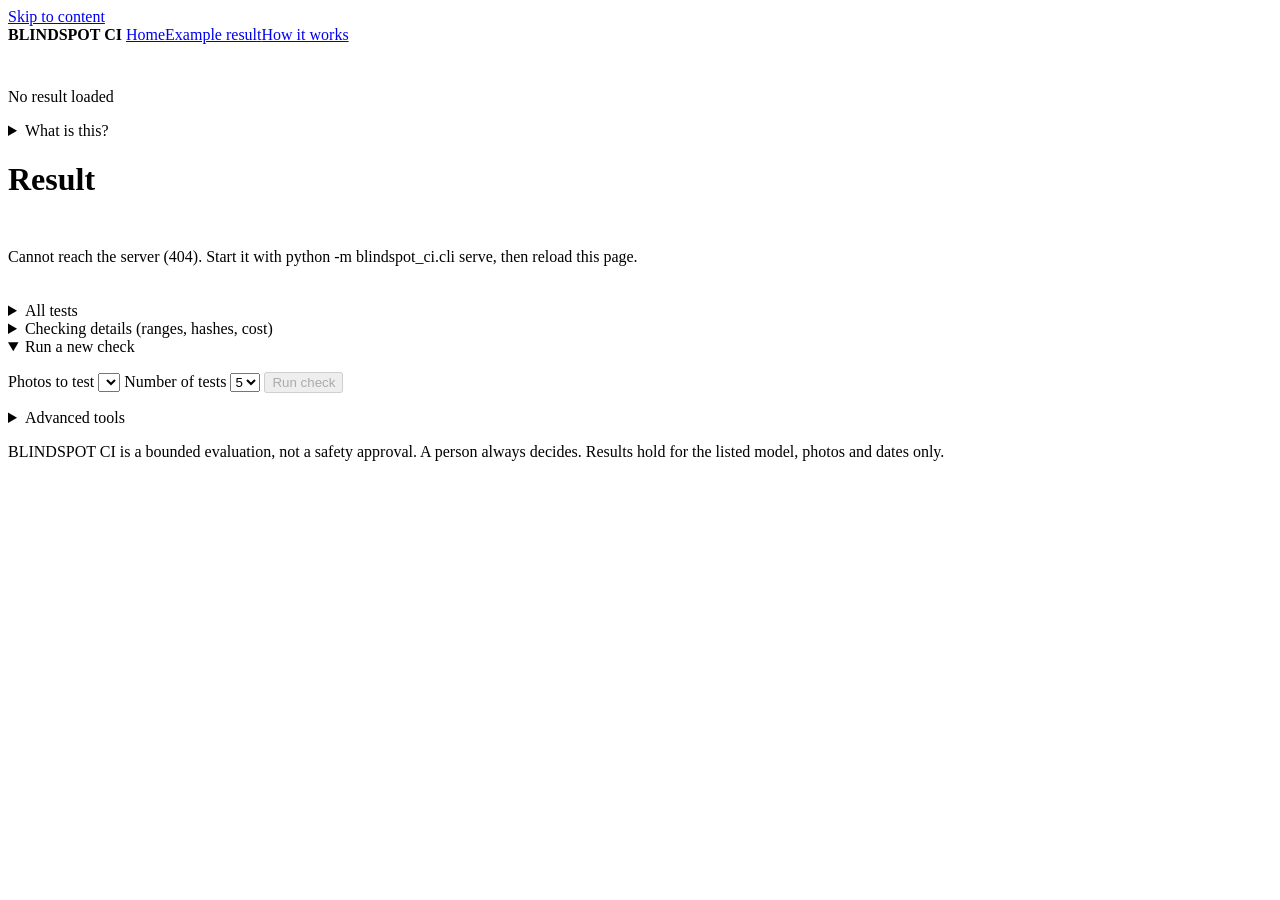
==== blindspot_ci/web/index.html @ 6b18fa69 "fix: make result pages clearer for first-time visitors" ====
<!doctype html>
<html lang="en"><head><meta charset="utf-8"><meta name="viewport" content="width=device-width,initial-scale=1">
<title>Result - BLINDSPOT CI</title>
<meta name="description" content="The saved result of a BLINDSPOT CI check: the release decision, why, and what to fix.">
<link rel="icon" href="data:image/svg+xml,%3Csvg xmlns=%27http://www.w3.org/2000/svg%27 viewBox=%270 0 32 32%27%3E%3Crect x=%278%27 y=%278%27 width=%2716%27 height=%2716%27 fill=%27%23c8281c%27 transform=%27rotate(45 16 16)%27/%3E%3C/svg%3E">
<link rel="stylesheet" href="/site.css">
</head><body class="pending">
<a class="skip" href="#main">Skip to content</a>
<nav class="top" aria-label="Main"><div class="wrap"><b><i></i>BLINDSPOT CI</b>
 <a href="/">Home</a><a href="/app" aria-current="page">Example result</a><a href="/guide">How it works</a></div></nav>

<main class="wrap" id="main">
<header style="padding:28px 0 12px">
 <p class="kicker" id="src">Loading the saved result</p>
 <details class="what" id="srcdef"><summary>What is this?</summary><p>The source label says where the answers came from. LIVE_META means every answer came from a real call to SAM 3.1, a Meta model that outlines objects in photos. MOCK_FIXTURE means a script supplied the answers and no model was called.</p></details>
 <h1 id="title" class="h1s">Result</h1>
 <p class="small" id="meta"></p>
</header>

<div class="vb" id="verdict" role="status" tabindex="-1"><p class="vline">Loading the verdict.</p></div>

<section id="why" aria-labelledby="why-h" hidden>
 <h2 id="why-h">Why</h2>
 <p class="small" id="why-intro"></p>
 <table class="kinds"><caption class="vis">Result for each required kind of photo</caption>
  <thead><tr><th scope="col">Kind of photo</th><th scope="col">Found</th><th scope="col">Against the bar</th><th scope="col">Result</th></tr></thead>
  <tbody id="why-rows"></tbody></table>
</section>

<section id="fix" aria-labelledby="fix-h" hidden>
 <h2 id="fix-h">What to fix</h2>
 <ol class="fix" id="fix-list"></ol>
</section>

<section id="evidence" aria-labelledby="ev-h" hidden>
 <h2 id="ev-h">Evidence</h2>
 <p id="ev-intro" class="small"></p>
 <details class="what"><summary>What is overlap (IoU)?</summary><p>IoU means intersection over union. It is the area two boxes share divided by the area they cover together. 1.00 is a perfect match and 0.00 is no overlap.</p></details>
 <p class="legend"><span style="--c:var(--sam)">Model box</span><span style="--c:var(--human)">Box a person drew (dashed, with a ring when the box is small)</span></p>
 <ul class="evgrid" id="ev-grid"></ul>
 <p><button class="btn alt sm" id="ev-more" hidden></button></p>
</section>

<section aria-label="More detail" style="padding-top:20px">
 <details class="sec" id="all"><summary>All tests</summary><div class="in" id="all-body"></div></details>
 <details class="sec" id="details"><summary>Checking details (ranges, hashes, cost)</summary><div class="in" id="details-body"></div></details>
 <details class="sec tools" id="tools"><summary>Run a new check</summary><div class="in">
  <p class="small" id="run-warn"></p>
  <label for="dataset">Photos to test <select id="dataset"></select></label>
  <label for="steps">Number of tests <select id="steps"><option>3</option><option selected>5</option><option>8</option></select></label>
  <button id="run">Run check</button><p id="note" class="small" role="status"></p>

  <details class="sec" id="advanced"><summary>Advanced tools</summary><div class="in">
  <div class="box"><h3 class="box-t">Muse Image variants</h3>
   <p class="small">Edits your labeled photos into harder kinds of photo with the Muse Image model. Boxes are inherited and the photos are marked GENERATED. About $0.01 per image, live mode only.</p>
   <div class="checks"><label><input type="checkbox" value="low_light" checked> low light</label><label><input type="checkbox" value="glare" checked> glare</label><label><input type="checkbox" value="motion_blur"> motion blur</label></div>
   <button id="stress" class="alt">Generate variants</button><p id="stressnote" class="small" role="status"></p></div>

  <div class="box"><h3 class="box-t">Measured corruptions</h3>
   <p class="small">Low light, noise and blur at two strengths, like the ImageNet-C test set (called corruptions). Free. No pixel moves, so the person's box stays exact.</p>
   <button id="corrupt" class="alt">Add measured corruptions</button><p id="corruptnote" class="small" role="status"></p></div>

  <div class="box"><h3 class="box-t">Models in this app</h3><div class="models" id="models"></div></div>
  <div class="box"><h3 class="box-t">Tests in this set</h3><div id="cases" class="small">Loading</div></div>

  <div class="box"><h3 class="box-t">Reviewer notes</h3>
   <p class="small" id="note-help">Add a note about one photo of the loaded result. Notes save only on a run you make with Run check, not on the built-in examples.</p>
   <label for="note-case">Photo <select id="note-case"></select></label><div id="note-host"></div></div>

  <div class="box"><h3 class="box-t">Audit</h3>
   <p class="small">Muse Wonder reads the saved results and writes a plain-language audit. It cannot change any score. Live mode only.</p><p class="small" id="audit-hint"></p>
   <button id="audit-btn">Write audit with Muse Wonder</button><p class="small" id="audit-msg" role="status"></p><div class="audit" id="audit-out"></div></div>
  </div></details>
 </div></details>
</section>
</main>

<footer><div class="wrap"><p>BLINDSPOT CI is a bounded evaluation, not a safety approval. A person always decides. Results hold for the listed model, photos and dates only.</p>
 <p class="srv" id="servermode"></p></div></footer>

<script>
const $=id=>document.getElementById(id);
const NS='http://www.w3.org/2000/svg';
let info=null,ds='synthetic',cur=null;const used=new Set();
function h(tag,attrs,...kids){const e=document.createElement(tag);for(const[k,v]of Object.entries(attrs||{}))e.setAttribute(k,v);for(const kid of kids)e.append(kid);return e}
function s(tag,attrs,text){const e=document.createElementNS(NS,tag);for(const[k,v]of Object.entries(attrs||{}))e.setAttribute(k,v);if(text)e.textContent=text;return e}
async function api(path,opts){const r=await fetch(path,opts);let d={};try{d=await r.json()}catch(e){}if(!r.ok)throw Error(typeof d.detail==='string'?d.detail:d.detail?JSON.stringify(d.detail):r.status);return d}
const TECH={FAIL_FALSE_NEGATIVE:'false negative',FAIL_FALSE_POSITIVE:'false positive',FAIL_LOCALIZATION:'localization failure'};
const abbr=(t,d)=>h('abbr',{title:d},t);
const IOU_TIP='IoU: the area two boxes share divided by the area they cover together. 1.00 is a perfect match.';
const WILSON_TIP='Wilson interval: a 95% range for the true pass rate, given how few photos were tested.';
const statusText=o=>(STATUS[o]||o)+(TECH[o]?` (${TECH[o]})`:'');
const pct=x=>Math.round(x*100)+'%';

/* plain words */
const LABEL={NO_GO:['Do not ship yet','A required kind of photo is below the bar. Fix it and test again.'],
 NEEDS_REVIEW:['Not enough evidence yet','Nothing is clearly failing, but there are too few photos, no second labeler, or the run was not live.'],
 GO_CANDIDATE:['Passed every check','A person still decides. This is not a safety approval.'],
 DEMO_ONLY:['Practice data only','Mock or generated data. It shows the software works, not how good the model is.']};
const KINDS={normal:'normal photos',low_light:'low light photos',small_object:'small objects',truncated:'cut off objects',absent:'photos without the object',lookalike_scene:'look-alike scenes',other_object:'photos of other objects'};
const NOUN={normal:'normal photos',low_light:'low light photos',small_object:'photos with a small object',truncated:'photos where the object is cut off',absent:'photos without the object'};
const kind=k=>KINDS[k]||k.replaceAll('_',' ');
const noun=k=>NOUN[k]||kind(k);
const TITLES={'coco-val2017':'Everyday photos (COCO)','davis-2017-frames':'Video frames (DAVIS)'};
const PHOTO_SET={'coco-val2017':'coco','davis-2017-frames':'video'};
const DATASET_NAMES={synthetic:'Practice photos (synthetic)',real:'Your labeled photos (real)',open:'Open labeled photos (open)',hard:'Hard labeled photos (hard)',video:'Video frames (video)',coco:'Everyday photos, COCO (coco)','coco-val2017':'Everyday photos (COCO)',generated:'Made variants (generated)',corrupted:'Corrupted copies (corrupted)'};
const datasetName=n=>DATASET_NAMES[n]||n;
const datasetTitle=id=>TITLES[id]||(String(id).includes('synthetic')?'Practice photos (synthetic)':datasetName(id));
const exampleIds=new Set();
function plainReason(r){const t=String(r||'');if(t.includes('mock or fixture'))return 'these answers came from a script, not from the model.';if(t.includes('synthetic, generated or corrupted'))return 'these photos were made or changed by a computer, not labeled real photos.';if(t.includes('not human-labeled'))return 'these photos were not labeled by a person.';return t}
function plainErr(e){const t=String((e&&e.message)||e||'');if(t==='run not found')return 'this result is a built-in example. Run a new check first, then try again on your own run.';if(t.includes('Live Meta calls are off'))return 'this needs live mode. This server is in mock mode, so it is off. The scores above still stand.';return t}
function datasetOptions(sel){$('dataset').replaceChildren(...info.datasets.map(n=>h('option',n===sel?{value:n,selected:''}:{value:n},datasetName(n))))}
const STATUS={PASS:'Passed',FAIL_FALSE_NEGATIVE:'Missed',FAIL_FALSE_POSITIVE:'False alarm',FAIL_LOCALIZATION:'Box too far off',UNKNOWN:'Not scored',ERROR:'Error'};
const barText=r=>{const t=r*10;return Math.abs(t-Math.round(t))<1e-9?`${Math.round(t)} out of 10`:`${Math.round(r*100)} out of 100`};
const times=(c,k)=>k==='absent'?`correctly found nothing ${c.passed} times out of ${c.scored}`:`found the object ${c.passed} times out of ${c.scored}`;
function sourceLine(mode){
  return {LIVE_META:'Live run, real answers from the model',CACHE_LIVE_META:'Live run, replayed from saved real answers',MIXED_CACHED_AND_LIVE_META:'Live run, part of it replayed from saved answers',
   MOCK_FIXTURE:'Practice run, scripted answers',CACHE_MOCK_FIXTURE:'Practice run, scripted answers'}[mode]||'Source label: '+mode}
function orderLine(p){
  return p==='MOCK_POLICY'?'Tests ran in a set order.':p==='MUSE_SPARK_AGENT'?'An AI agent (Muse Spark) chose the order of the tests.':'Test order: '+p+'.'}
const byCond=(run,gate)=>(run.summary&&run.summary.by_condition)||gate.conditions;

function sentence(run,gate){
  const p=gate.policy,bc=byCond(run,gate),fails=gate.failing.map(f=>f.split(':')[0]);
  if(gate.decision==='NO_GO'&&fails.length){
    const parts=fails.map((k,i)=>i===0?`On ${kind(k)} the model ${times(bc[k],k)}`:`on ${kind(k)} ${times(bc[k],k)}`);
    return parts.join(', and ')+`. Our bar is ${barText(p.min_pass_rate)}.`}
  if(gate.decision==='DEMO_ONLY')return 'These answers came from a script or generated images, so the numbers say nothing about the model.';
  const thin=p.required_conditions.filter(k=>(gate.conditions[k]||{scored:0}).scored<p.min_cases_per_condition);
  if(gate.decision==='GO_CANDIDATE')return `Every required kind of photo met our bar of ${barText(p.min_pass_rate)} on at least ${p.min_cases_per_condition} photos.`;
  return thin.length?`No required kind of photo is clearly below the bar, but ${thin.length} of ${p.required_conditions.length} have fewer than ${p.min_cases_per_condition} photos: ${thin.map(kind).join(', ')}.`:'No required kind of photo is clearly below the bar.'}

function renderHeader(run,gate){
  const title=datasetTitle(run.dataset.id);
  $('src').textContent=sourceLine(run.mode);
  $('title').textContent='Result: '+title;document.title='Result: '+title+' - BLINDSPOT CI';
  $('meta').textContent=`${run.steps.length} tests on ${title}. ${orderLine(run.planner)}`}

function renderVerdict(run,gate){
  const L=LABEL[gate.decision]||[gate.decision,''],v=$('verdict');v.className='vb '+gate.decision;
  const kids=[h('p',{class:'vlabel'},L[0],h('span',{class:'vcode'},`(${gate.decision})`)),h('p',{class:'vline'},L[1]),h('p',{class:'vsent'},sentence(run,gate))];
  if(gate.decision==='DEMO_ONLY'&&gate.reason)kids.push(h('p',{class:'vmeta'},'Why: '+plainReason(gate.reason)));
  const first=fixSteps(gate)[0];
  if(first)kids.push(h('p',{class:'vnext'},'What to fix first: '+first[1]+' ',h('a',{href:'#fix'},'See all fixes')));
  kids.push(h('p',{class:'vhuman'},'A person must still review this. This is not a safety approval.'),
   h('a',{class:'btn sm',href:`/api/runs/${run.id}/card`,download:`report-${run.id}.md`},'Download report'));
  v.replaceChildren(...kids)}

function classify(k,c,p){
  const n=c.scored,bar=p.min_pass_rate,need=p.min_cases_per_condition;
  if(!n)return{cls:'warn',word:'Not tested',note:`No photos of this kind were tested. We want ${need}.`};
  const rate=c.passed/n;
  if(rate<bar){
    if(n>=p.min_judged_cases)return{cls:'bad',word:'Missed the bar',note:n<need?`And only ${n} photos, we want ${need}.`:''};
    return{cls:'warn',word:'Too few photos',note:`${c.passed} of ${n} is under the bar, but with only ${n} photos we cannot call it a miss yet. We want ${need}.`}}
  if(n<need)return{cls:'ok',word:'OK',note:`But only ${n} photos, we want ${need}.`};
  const lo=c.pass_ci95&&c.pass_ci95[0];
  if(lo!==undefined&&lo<bar)return{cls:'ok',word:'OK',note:`But the true rate could be as low as ${pct(lo)}.`};
  return{cls:'ok',word:'OK',note:''}}

function renderWhy(run,gate){
  const p=gate.policy,bc=byCond(run,gate),rows=[];
  $('why-intro').textContent=`Each row is one kind of photo. The line on each bar is our bar: ${barText(p.min_pass_rate)}. We want at least ${p.min_cases_per_condition} photos of each kind. Other kinds in this run are under All tests.`;
  for(const k of p.required_conditions){
    const c=Object.assign({},gate.conditions[k]||{},bc[k]||{}),n=c.scored||0,r=n?c.passed/n:0,cl=classify(k,c,p);
    const found=h('td',{'data-l':'Found'},n?`${c.passed} of ${n}`:'0 of 0');
    const bar=h('div',{class:'bar'+(cl.cls==='bad'?' miss':''),'aria-hidden':'true'},h('span',{style:`width:${Math.round(r*100)}%`}),h('i',{style:`left:${Math.round(p.min_pass_rate*100)}%`}));
    const tx=h('span',{class:'barnum'},n?`${pct(r)} found, bar ${pct(p.min_pass_rate)}`:`bar ${pct(p.min_pass_rate)}`);
    const tds=[h('th',{scope:'row'},kind(k).replace(/^./,m=>m.toUpperCase())),found,h('td',{},bar,tx),
      h('td',{},h('span',{class:'word '+cl.cls},cl.word),...(cl.note?[h('span',{class:'knote'},cl.note)]:[]),...(k==='absent'?[h('span',{class:'knote'},'Here the right answer is to find nothing.')]:[]))];
    rows.push(h('tr',{},...tds))}
  $('why-rows').replaceChildren(...rows);$('why').hidden=false}

function plainFix(t){
  let m;
  if(m=t.match(/^add a second annotator on at least (\d+) percent of cases/))return[3,`Have a second person label at least ${m[1]}% of the photos, then compare their labels with the first person's.`];
  if(m=t.match(/^collect (\d+) more (\w+) photos/))return[2,m[2]==='absent'?`Add ${m[1]} more ${noun(m[2])}. The model must correctly find nothing in all of them to reach the bar.`:`Add ${m[1]} more ${noun(m[2])}. All of them must be found to reach the bar.`];
  if(m=t.match(/^fix the (\d+) failing (\w+) cases/))return[1,`Fix the ${m[1]} wrong answers on ${noun(m[2])}, then test again on new photos.`];
  if(t.startsWith('run a live experiment')||t.startsWith('re-run against the live model'))return[0,'Run a live check on real photos that a person labeled, then check the result again.'];
  if(t.startsWith('resolve UNKNOWN and ERROR'))return[1,'Work out the tests that could not be scored, then test again.'];
  if(t.startsWith('discuss the disagreements'))return[3,'Talk through the photos where the two people who labeled disagreed, then compare their labels again.'];
  return[4,t.charAt(0).toUpperCase()+t.slice(1)+'.']}
function fixSteps(gate){return (gate.next_experiments||[]).map(plainFix).sort((a,b)=>a[0]-b[0])}
function renderFix(gate){
  const steps=fixSteps(gate);
  $('fix-list').replaceChildren(...(steps.length?steps.map(x=>h('li',{},x[1])):[h('li',{},'Nothing to fix. A person still reviews the result.')]));$('fix').hidden=false}

/* evidence */
function boxSvg(st,w,ht,alt){
  const svg=s('svg',{viewBox:`0 0 ${w} ${ht}`,role:'img','aria-label':alt+'. The photo is not in this download; the boxes are drawn on a blank panel.'});
  svg.append(s('rect',{class:'evph',width:w,height:ht}),s('text',{class:'evphtxt',x:w/2,y:ht/2,'text-anchor':'middle','font-size':w/30},'Photo not in this download'));
  const sw=Math.max(3,w/150),gt=st.ground_truth&&st.ground_truth.bbox;
  if(gt&&gt[2]-gt[0]<w/12)svg.append(s('circle',{cx:(gt[0]+gt[2])/2,cy:(gt[1]+gt[3])/2,r:Math.max(gt[2]-gt[0],gt[3]-gt[1])/2+w/30,fill:'none',stroke:'#8a5a00','stroke-width':sw,'stroke-dasharray':`${sw*3} ${sw*2}`}));
  if(gt)svg.append(s('rect',{x:gt[0],y:gt[1],width:gt[2]-gt[0],height:gt[3]-gt[1],fill:'none',stroke:'#8a5a00','stroke-width':sw,'stroke-dasharray':`${sw*3} ${sw*2}`}));
  for(const d of(st.prediction?st.prediction.detections:[]))if(d.bbox)svg.append(s('rect',{x:d.bbox[0],y:d.bbox[1],width:d.bbox[2]-d.bbox[0],height:d.bbox[3]-d.bbox[1],fill:'none',stroke:'#0b7c86','stroke-width':sw}));
  return svg}
function photoSet(run){const id=run.dataset&&run.dataset.id;return PHOTO_SET[id]||(info.datasets.includes(id)?id:ds)}
function evidenceCard(st,run){
  const c=st.case,o=st.outcome,fn=o.status==='FAIL_FALSE_NEGATIVE',fp=o.status==='FAIL_FALSE_POSITIVE';
  const alt=`${c.title}, ${fn?'model missed it':fp?'model found something that is not there':'model box in the wrong place'}`;
  const box=h('div',{class:'evbox'}),svg=boxSvg(st,c.width,c.height,alt);box.append(svg);
  const im=new Image();im.alt=alt;im.loading='lazy';
  im.onload=()=>{box.insertBefore(im,svg);svg.querySelectorAll('.evph,.evphtxt').forEach(e=>e.remove());svg.removeAttribute('role');svg.setAttribute('aria-hidden','true');svg.removeAttribute('aria-label')};
  im.src=`${c.image_url}?dataset=${encodeURIComponent(photoSet(run))}`;
  const hasGt=st.ground_truth&&st.ground_truth.bbox,hasPred=st.prediction&&st.prediction.detections.some(d=>d.bbox);
  const what=fn?'The model drew no box.':fp?'A person marked no object here, but the model drew a box.':`The boxes overlap by ${o.iou===null?'n/a':Number(o.iou).toFixed(2)}. We need at least ${Number(run.summary.min_iou).toFixed(2)}.`;
  return h('li',{},h('figure',{class:'ev'},box,h('figcaption',{},h('h3',{class:'ev-t'},c.title),`${STATUS[o.status]}. ${what}`,h('br'),`Person box: ${hasGt?'dashed amber':'none, the object is absent'}. Model box: ${hasPred?'solid teal':'none'}.`)))}
function renderEvidence(run){
  const miss=run.steps.filter(x=>x.outcome.status.startsWith('FAIL')),grid=$('ev-grid'),LIM=6;
  $('evidence').hidden=false;
  if(!miss.length){$('ev-intro').textContent='No test failed in this run.';grid.replaceChildren();$('ev-more').hidden=true;return}
  $('ev-intro').textContent=`${miss.length} of ${run.steps.length} tests failed. Each photo below is one failure. If a photo is not in this download, the boxes are drawn on a blank panel.`;
  const draw=n=>grid.replaceChildren(...miss.slice(0,n).map(x=>evidenceCard(x,run)));
  draw(LIM);const b=$('ev-more');
  if(miss.length>LIM){b.hidden=false;b.textContent=`Show all ${miss.length} failed photos`;b.onclick=()=>{draw(miss.length);b.hidden=true}}else b.hidden=true}

/* collapsed sections */
function table(head,rows,cap){return h('table',{},h('caption',{class:'vis'},cap),h('thead',{},h('tr',{},...head.map(x=>h('th',{scope:'col'},x)))),h('tbody',{},...rows))}
function renderAll(run){
  const rows=run.steps.map((st,i)=>{const c=st.case,o=st.outcome;return h('tr',{},h('td',{},String(i+1)),h('th',{scope:'row'},c.title),h('td',{},kind(c.condition)),h('td',{},statusText(o.status)),h('td',{},o.iou===null||o.iou===undefined?'n/a':Number(o.iou).toFixed(2)))});
  $('all-body').replaceChildren(h('p',{class:'small'},'Every test in this run, in the order it ran. Overlap is the ',abbr('IoU',IOU_TIP),' score.'),h('div',{class:'tablewrap',tabindex:'0',role:'region','aria-label':'All tests'},table(['#','Photo','Kind of photo','Result','Overlap'],rows,'Every test in the run')))}
function renderDetails(run,gate){
  const t=gate.traceability||{},sm=run.summary,p=gate.policy;
  const kv=[['Run id',run.id],['Source label',`${sourceLine(run.mode)} (${run.mode})`],['Test order',`${orderLine(run.planner)} (${run.planner})`],['Model',run.model],['Photos',`${datasetTitle(run.dataset.id)} (${run.dataset.id}, ${run.dataset.type})`],['How the labels were made',run.dataset.annotation_status],
   ['Overlap needed to pass',String(sm.min_iou)],['Calls and cost',`${run.calls} calls, about $${run.estimated_cost_usd}`],['Started',run.started_at],['Run file sha256',t.run_sha256||'n/a'],['Distinct photo hashes',String(t.distinct_image_hashes)],
   ['Release gate rules',`version ${p.policy_version}, bar ${barText(p.min_pass_rate)} (${p.min_pass_rate}), ${p.min_cases_per_condition} photos per kind, ${p.min_judged_cases} photos before a miss counts`]];
  const rng=Object.entries(sm.by_condition).map(([k,c])=>h('tr',{},h('th',{scope:'row'},kind(k)),h('td',{},c.scored?`${c.passed} of ${c.scored}`:'0 of 0'),h('td',{},c.scored?`${pct(c.pass_ci95[0])} to ${pct(c.pass_ci95[1])}`:'n/a'),h('td',{},c.scored<p.min_cases_per_condition?`Fewer than ${p.min_cases_per_condition} photos`:'Enough photos')));
  const chk=gate.checks.map(c=>h('tr',{},h('td',{},{PASS:'Passed',FAIL:'Failed',NA:'Not applicable'}[c.status]||c.status),h('th',{scope:'row'},c.name),h('td',{},c.detail)));
  $('details-body').replaceChildren(
   h('dl',{class:'kv'},...kv.flatMap(([a,b])=>[h('dt',{},a),h('dd',{},String(b))])),
   h('h3',{class:'box-t'},'Ranges'),h('details',{class:'what'},h('summary',{},'What is a Wilson interval?'),h('p',{},'It is a 95% range for the true pass rate, given how few photos were tested. A small group of photos gives a wide range on purpose.')),
   h('div',{class:'tablewrap',tabindex:'0',role:'region','aria-label':'Ranges by kind of photo'},table(['Kind of photo','Found',h('span',{},'95% range ',h('small',{},'(',abbr('Wilson interval',WILSON_TIP),')')),'Photos'],rng,'Ranges by kind of photo')),
   h('h3',{class:'box-t'},'Every release gate check'),h('div',{class:'tablewrap',tabindex:'0',role:'region','aria-label':'Gate checks'},table(['Status','Check','Detail'],chk,'Release gate checks')))}

/* advanced tools */
function drawModels(){$('models').replaceChildren(...info.models.map(m=>h('div',{},h('b',{},m.model),h('span',{},m.role+(used.has(m.id)?' (used this session)':'')))))}
async function toWav(blob){
  const ctx=new AudioContext(),buf=await ctx.decodeAudioData(await blob.arrayBuffer());ctx.close();
  const off=new OfflineAudioContext(1,Math.max(1,Math.ceil(buf.duration*16000)),16000),src=off.createBufferSource();
  src.buffer=buf;src.connect(off.destination);src.start();const pcm=(await off.startRendering()).getChannelData(0);
  const out=new DataView(new ArrayBuffer(44+pcm.length*2)),w=(o,t)=>[...t].forEach((c,i)=>out.setUint8(o+i,c.charCodeAt(0)));
  w(0,'RIFF');out.setUint32(4,36+pcm.length*2,true);w(8,'WAVEfmt ');out.setUint32(16,16,true);out.setUint16(20,1,true);out.setUint16(22,1,true);
  out.setUint32(24,16000,true);out.setUint32(28,32000,true);out.setUint16(32,2,true);out.setUint16(34,16,true);w(36,'data');out.setUint32(40,pcm.length*2,true);
  pcm.forEach((v,i)=>out.setInt16(44+i*2,Math.max(-1,Math.min(1,v))*0x7fff,true));return new Blob([out],{type:'audio/wav'})}
function noteBox(run,caseId){
  const msg=h('p',{class:'small',role:'status'}),list=h('div',{});
  const draw=()=>list.replaceChildren(...run.reviewer_notes.filter(n=>n.case_id===caseId).map(n=>h('p',{class:'small'},n.text+(n.source==='typed'?' (typed)':' (spoken, Muse Voice Transcribe)'))));draw();
  const ta=h('textarea',{'aria-label':'Reviewer note',placeholder:'Is the dashed box on the object? Does the teal box match?',maxlength:'1000'});
  const save=h('button',{class:'alt'},'Save note'),rec=h('button',{class:'alt'},'Record voice note');
  const add=n=>{run.reviewer_notes.push(n);draw()};
  save.onclick=async()=>{if(!ta.value.trim())return;try{add(await api(`/api/runs/${run.id}/notes`,{method:'POST',headers:{'content-type':'application/json'},body:JSON.stringify({case_id:caseId,text:ta.value})}));ta.value='';msg.textContent=''}catch(e){msg.textContent='Note failed: '+plainErr(e)}};
  let mr=null,chunks=[];
  rec.onclick=async()=>{
    if(mr){mr.stop();return}
    try{const stream=await navigator.mediaDevices.getUserMedia({audio:true});mr=new MediaRecorder(stream);chunks=[];
      mr.ondataavailable=e=>chunks.push(e.data);
      mr.onstop=async()=>{stream.getTracks().forEach(t=>t.stop());mr=null;rec.textContent='Record voice note';msg.textContent='Transcribing with Muse Voice Transcribe';
        try{const wav=await toWav(new Blob(chunks));add(await api(`/api/runs/${run.id}/voice?case_id=${encodeURIComponent(caseId)}`,{method:'POST',headers:{'content-type':'audio/wav'},body:wav}));used.add('muse-voice-transcribe-1.0');drawModels();msg.textContent=''}catch(e){msg.textContent='Voice note failed: '+plainErr(e)}};
      mr.start();rec.textContent='Stop recording';msg.textContent='Recording. Speak, then press Stop.';
      setTimeout(()=>{if(mr&&mr.state==='recording')mr.stop()},60000)}
    catch(e){msg.textContent='Microphone unavailable: '+e.message}};
  return h('div',{},list,ta,h('div',{},save,rec),msg)}
function renderTools(run){
  const sel=$('note-case');sel.replaceChildren(...run.steps.map(st=>h('option',{value:st.case.id},st.case.title+' ('+(STATUS[st.outcome.status]||st.outcome.status)+')')));
  const draw=()=>$('note-host').replaceChildren(sel.value?noteBox(run,sel.value):h('p',{class:'small'},'No photos in this result.'));
  sel.onchange=draw;draw();
  $('audit-out').textContent=run.audit?run.audit.text:'';
  const isExample=exampleIds.has(run.id);
  $('note-help').textContent=isExample?'This result is a built-in example. Notes save only on a run you make with Run check, so this box is just for trying. Run a check first, then add your note.':'Add a note about one photo of the loaded result. Notes save with this run on this server.';
  $('audit-hint').textContent=isExample?'This result is a built-in example. Audits save only on a run you make with Run check. Run a check first, then write the audit.':(info&&info.mode==='MOCK_FIXTURE'?'This server is in mock mode. Audits need live mode, so this button will explain instead of writing. The scores above still stand.':'')}

async function render(run){
  run.reviewer_notes=run.reviewer_notes||[];cur=run;
  $('verdict').className='vb';$('verdict').replaceChildren(h('p',{class:'vline'},'Loading the verdict.'));
  const gate=await api(`/api/runs/${run.id}/release-gate`);
  renderHeader(run,gate);renderVerdict(run,gate);renderWhy(run,gate);renderFix(gate);renderEvidence(run);renderAll(run);renderDetails(run,gate);renderTools(run)}
async function loadRun(id){
  try{await render(await api('/api/runs/'+encodeURIComponent(id)))}
  catch(e){fail('Could not open run '+id+' ('+e.message+'). Try the example result, or run a new check below.')}}
function fail(msg){
  $('src').textContent='No result loaded';$('verdict').className='vb';$('verdict').replaceChildren(h('p',{class:'vline',role:'alert'},msg));$('tools').open=true}

async function loadCases(){
  const data=await api('/api/cases?dataset='+encodeURIComponent(ds));
  $('cases').replaceChildren(...(data.cases.length?[h('p',{},`${data.cases.length} tests in this set.`),h('ul',{},...data.cases.map(c=>h('li',{},`${c.title} (${kind(c.condition)})`)))]:[document.createTextNode('No tests in this set. Pick another, or label your own photos (see the guide).')]))}
function runWarn(){
  $('run-warn').textContent=info.mode==='MOCK_FIXTURE'?'This server is in mock mode, so a new check only makes practice data: scripted answers that show the software works. It says nothing about any model.'
   :'This server is in live mode. A new check calls the Meta API and spends money, within the server budget.'}
async function setDataset(name){ds=name;info=await api('/api/info?dataset='+encodeURIComponent(name));await loadCases();drawModels()}
async function init(){
  try{info=await api('/api/info')}catch(e){info=await api('/api/info?dataset=synthetic')}
  ds=info.datasets.includes(info.default_dataset)?info.default_dataset:'synthetic';
  $('servermode').textContent=`This server: ${info.mode==='MOCK_FIXTURE'?'mock mode (new checks only make practice data)':'live mode'}. Test order: ${info.planner}.`;
  datasetOptions(ds);
  runWarn();
  const q=new URLSearchParams(location.search);
  let id=q.get('run');
  try{const ex=await api('/api/examples');ex.forEach(x=>exampleIds.add(x.id));if(!id)id=ex.length?(ex.find(x=>x.dataset==='coco-val2017')||ex[0]).id:null}catch(e){if(!id)id=null}
  setDataset(ds).catch(e=>{$('cases').textContent='Could not list the tests: '+e.message});
  if(id)await loadRun(id);
  else fail('There is no saved result to show yet. Run a new check below.')}
$('dataset').addEventListener('change',e=>setDataset(e.target.value).catch(x=>{$('note').textContent=plainErr(x)}));
$('run').addEventListener('click',async()=>{
  const b=$('run');b.disabled=true;$('note').textContent='Running';
  try{const d=await api('/api/experiment',{method:'POST',headers:{'content-type':'application/json'},body:JSON.stringify({max_steps:Number($('steps').value),dataset:ds})});
    used.add('sam-3.1');if(info.planner==='muse')used.add('muse-spark-1.3');
    await render(d);history.replaceState(null,'','?run='+d.id);$('note').textContent='Done. Your new result is at the top of this page (run '+d.id+'). Look at the verdict first, then What to fix first.';
    $('verdict').scrollIntoView();$('verdict').focus({preventScroll:true})}
  catch(e){$('note').textContent='Error: '+plainErr(e)}finally{b.disabled=false}});
$('stress').addEventListener('click',async()=>{
  const b=$('stress'),edits=[...document.querySelectorAll('.checks input:checked')].map(i=>i.value),src=ds==='generated'?(info.datasets.includes('real')?'real':'synthetic'):ds;
  if(!edits.length){$('stressnote').textContent='Pick at least one edit.';return}
  b.disabled=true;$('stressnote').textContent='Muse Image is editing photos. This can take a minute.';
  try{const d=await api('/api/stress',{method:'POST',headers:{'content-type':'application/json'},body:JSON.stringify({source:src,edits})});
    used.add('muse-image-1.0');info=await api('/api/info?dataset=generated');
    datasetOptions('generated');
    await setDataset('generated');$('stressnote').textContent=`Made ${d.created.length} variants (about $${d.estimated_cost_usd}). Photos switched to generated.`}
  catch(e){$('stressnote').textContent='Failed: '+plainErr(e)}finally{b.disabled=false}});
$('corrupt').addEventListener('click',async()=>{
  const b=$('corrupt'),src=['generated','corrupted'].includes(ds)?(info.datasets.includes('real')?'real':info.datasets.includes('open')?'open':'synthetic'):ds;
  b.disabled=true;$('corruptnote').textContent='Making corruptions';
  try{const d=await api('/api/corrupt',{method:'POST',headers:{'content-type':'application/json'},body:JSON.stringify({source:src,corruptions:['low_light','noise','blur'],severities:[3,5]})});
    info=await api('/api/info?dataset=corrupted');
    datasetOptions('corrupted');
    await setDataset('corrupted');$('corruptnote').textContent=`Made ${d.created.length} corrupted cases from ${src}. Photos switched to corrupted.`}
  catch(e){$('corruptnote').textContent='Failed: '+plainErr(e)}finally{b.disabled=false}});
$('audit-btn').addEventListener('click',async()=>{
  if(!cur)return;const b=$('audit-btn');b.disabled=true;$('audit-msg').textContent='Muse Wonder is writing';
  try{const a=await api(`/api/runs/${cur.id}/audit`,{method:'POST'});$('audit-out').textContent=a.text;used.add('muse-wonder-1.0');drawModels();$('audit-msg').textContent='Written by '+a.model}
  catch(e){$('audit-msg').textContent='Audit failed: '+plainErr(e)}finally{b.disabled=false}});
init().catch(e=>{fail('Cannot reach the server ('+e.message+'). Start it with python -m blindspot_ci.cli serve, then reload this page.');$('run').disabled=true;$('cases').textContent='Server not reachable.'}).finally(()=>document.body.classList.remove('pending'));
</script></body></html>
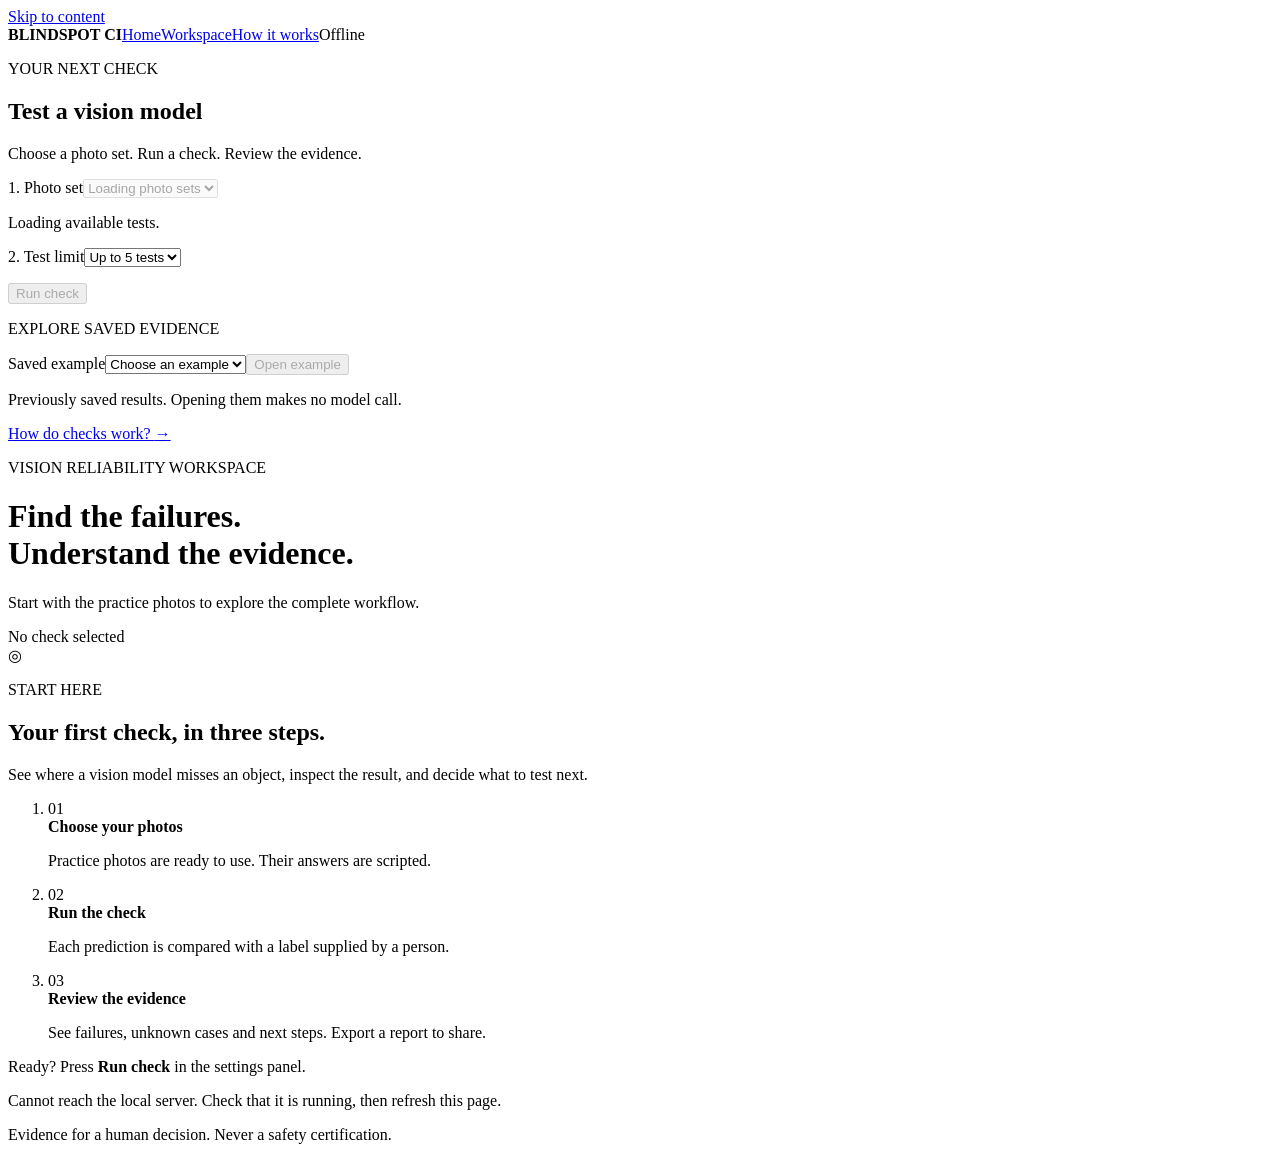
==== commit 57688297: "Redesign workspace around a clear test and review flow" ====
--- a/blindspot_ci/web/index.html
+++ b/blindspot_ci/web/index.html
@@ -1,57 +1,51 @@
 <!doctype html>
 <html lang="en"><head><meta charset="utf-8"><meta name="viewport" content="width=device-width,initial-scale=1">
-<title>Result - BLINDSPOT CI</title>
+<title>Workspace - BLINDSPOT CI</title>
 <meta name="description" content="The saved result of a BLINDSPOT CI check: the release decision, why, and what to fix.">
 <link rel="icon" href="data:image/svg+xml,%3Csvg xmlns=%27http://www.w3.org/2000/svg%27 viewBox=%270 0 32 32%27%3E%3Crect x=%278%27 y=%278%27 width=%2716%27 height=%2716%27 fill=%27%23c8281c%27 transform=%27rotate(45 16 16)%27/%3E%3C/svg%3E">
-<link rel="stylesheet" href="/site.css">
-</head><body class="pending">
+<link rel="stylesheet" href="/site.css?v=workspace-2">
+</head><body class="workspace pending">
 <a class="skip" href="#main">Skip to content</a>
-<nav class="top" aria-label="Main"><div class="wrap"><b><i></i>BLINDSPOT CI</b>
- <a href="/">Home</a><a href="/app" aria-current="page">Example result</a><a href="/guide">How it works</a></div></nav>
-
-<main class="wrap" id="main">
-<header style="padding:28px 0 12px">
- <p class="kicker" id="src">Loading the saved result</p>
- <details class="what" id="srcdef"><summary>What is this?</summary><p>The source label says where the answers came from. LIVE_META means every answer came from a real call to SAM 3.1, a Meta model that outlines objects in photos. MOCK_FIXTURE means a script supplied the answers and no model was called.</p></details>
- <h1 id="title" class="h1s">Result</h1>
- <p class="small" id="meta"></p>
-</header>
-
-<div class="vb" id="verdict" role="status" tabindex="-1"><p class="vline">Loading the verdict.</p></div>
-
-<section id="why" aria-labelledby="why-h" hidden>
- <h2 id="why-h">Why</h2>
- <p class="small" id="why-intro"></p>
- <table class="kinds"><caption class="vis">Result for each required kind of photo</caption>
-  <thead><tr><th scope="col">Kind of photo</th><th scope="col">Found</th><th scope="col">Against the bar</th><th scope="col">Result</th></tr></thead>
-  <tbody id="why-rows"></tbody></table>
-</section>
-
-<section id="fix" aria-labelledby="fix-h" hidden>
- <h2 id="fix-h">What to fix</h2>
- <ol class="fix" id="fix-list"></ol>
-</section>
-
-<section id="evidence" aria-labelledby="ev-h" hidden>
- <h2 id="ev-h">Evidence</h2>
- <p id="ev-intro" class="small"></p>
- <details class="what"><summary>What is overlap (IoU)?</summary><p>IoU means intersection over union. It is the area two boxes share divided by the area they cover together. 1.00 is a perfect match and 0.00 is no overlap.</p></details>
- <p class="legend"><span style="--c:var(--sam)">Model box</span><span style="--c:var(--human)">Box a person drew (dashed, with a ring when the box is small)</span></p>
- <ul class="evgrid" id="ev-grid"></ul>
- <p><button class="btn alt sm" id="ev-more" hidden></button></p>
-</section>
-
-<section aria-label="More detail" style="padding-top:20px">
- <details class="sec" id="all"><summary>All tests</summary><div class="in" id="all-body"></div></details>
- <details class="sec" id="details"><summary>Checking details (ranges, hashes, cost)</summary><div class="in" id="details-body"></div></details>
- <details class="sec tools" id="tools"><summary>Run a new check</summary><div class="in">
-  <p class="small" id="run-warn"></p>
-  <label for="dataset">Photos to test <select id="dataset"></select></label>
-  <label for="steps">Number of tests <select id="steps"><option>3</option><option selected>5</option><option>8</option></select></label>
-  <button id="run">Run check</button><p id="note" class="small" role="status"></p>
-
-  <details class="sec" id="advanced"><summary>Advanced tools</summary><div class="in">
-  <div class="box"><h3 class="box-t">Muse Image variants</h3>
+<nav class="top" aria-label="Main"><div class="wrap"><b><i></i>BLINDSPOT CI</b><a href="/">Home</a><a href="/app" aria-current="page">Workspace</a><a href="/guide">How it works</a><span class="mode-pill" id="connection">Connecting</span></div></nav>
+<main class="workspace-layout" id="main">
+<aside class="setup" aria-labelledby="setup-title">
+ <p class="eyebrow">YOUR NEXT CHECK</p><h2 id="setup-title">Test a vision model</h2>
+ <p class="small">Choose a photo set. Run a check. Review the evidence.</p>
+ <section id="tools" class="tools setup-form" aria-label="Test settings">
+ <label for="dataset">1. Photo set</label><select id="dataset" disabled><option>Loading photo sets</option></select>
+ <p class="small" id="dataset-help">Loading available tests.</p>
+ <label for="steps">2. Test limit</label><select id="steps"><option value="3">Up to 3 tests</option><option value="5" selected>Up to 5 tests</option><option value="8">Up to 8 tests</option></select>
+ <p class="mode-note" id="run-warn"></p>
+ <button id="run" disabled>Run check</button><p id="note" class="small" role="status" aria-live="polite"></p>
+ </section>
+ <div class="saved-picker"><p class="eyebrow">EXPLORE SAVED EVIDENCE</p><label for="example-select">Saved example</label><select id="example-select"><option value="">Choose an example</option></select><button id="load-example" class="secondary" disabled>Open example</button><p class="small">Previously saved results. Opening them makes no model call.</p></div>
+ <a class="help-link" href="/guide">How do checks work? <span aria-hidden="true">→</span></a>
+</aside>
+<div class="workspace-content">
+ <header class="workspace-heading"><div><p class="eyebrow">VISION RELIABILITY WORKSPACE</p><h1 id="title">Find the failures.<br>Understand the evidence.</h1><p id="meta" class="small">Start with the practice photos to explore the complete workflow.</p></div><span id="src" class="source-badge">No check selected</span></header>
+ <div id="welcome" class="welcome-card"><div class="welcome-symbol" aria-hidden="true">◎</div><p class="eyebrow">START HERE</p><h2>Your first check, in three steps.</h2><p>See where a vision model misses an object, inspect the result, and decide what to test next.</p><ol class="onboarding"><li><span>01</span><div><b>Choose your photos</b><p>Practice photos are ready to use. Their answers are scripted.</p></div></li><li><span>02</span><div><b>Run the check</b><p>Each prediction is compared with a label supplied by a person.</p></div></li><li><span>03</span><div><b>Review the evidence</b><p>See failures, unknown cases and next steps. Export a report to share.</p></div></li></ol><p class="welcome-hint">Ready? Press <b>Run check</b> in the settings panel.</p></div>
+ <div id="result-workspace" hidden>
+ <div id="summary-stats" class="summary-stats" aria-label="Test counts"></div>
+ <div class="view-tabs" role="tablist" aria-label="Result views"><button id="tab-overview" role="tab" aria-controls="panel-overview" aria-selected="true" tabindex="0" data-view="overview">Overview</button><button id="tab-evidence" role="tab" aria-controls="panel-evidence" aria-selected="false" tabindex="-1" data-view="evidence">Test evidence</button><button id="tab-technical" role="tab" aria-controls="panel-technical" aria-selected="false" tabindex="-1" data-view="technical">Technical details</button><button id="tab-advanced" role="tab" aria-controls="panel-advanced" aria-selected="false" tabindex="-1" data-view="advanced">Reviewer tools</button></div>
+ <div id="panel-overview" role="tabpanel" aria-labelledby="tab-overview" tabindex="0">
+ <div class="vb" id="verdict" role="status" tabindex="-1"></div>
+ <section id="why" aria-labelledby="why-h" hidden><div class="section-heading"><div><p class="eyebrow">COVERAGE</p><h2 id="why-h">Results by condition</h2></div></div><p id="why-intro" class="small"></p><table class="kinds"><caption class="vis">Result for each required condition</caption><thead><tr><th scope="col">Condition</th><th scope="col">Passed</th><th scope="col">Pass rate</th><th scope="col">Evidence quality</th></tr></thead><tbody id="why-rows"></tbody></table></section>
+ <section id="fix" aria-labelledby="fix-h" hidden><p class="eyebrow">NEXT STEPS</p><h2 id="fix-h">What to do next</h2><ol class="fix" id="fix-list"></ol></section>
+ </div>
+ <div id="panel-evidence" role="tabpanel" aria-labelledby="tab-evidence" tabindex="0" hidden>
+ <section id="evidence" aria-labelledby="ev-h" hidden><p class="eyebrow">FAILURE REVIEW</p><h2 id="ev-h">Inspect failed tests</h2><p id="ev-intro" class="small"></p><p class="legend"><span style="--c:var(--sam)">Model prediction</span><span style="--c:var(--human)">Human label (dashed)</span></p><ul class="evgrid" id="ev-grid"></ul><p><button class="btn alt sm" id="ev-more" hidden></button></p></section>
+ <section id="all"><h2>Every test in this run</h2><div id="all-body"></div></section>
+ </div>
+ <div id="panel-technical" role="tabpanel" aria-labelledby="tab-technical" tabindex="0" hidden><section id="details"><h2>How this result was measured</h2><p class="small">Source, thresholds and release policy checks for this saved run.</p><div id="details-body"></div></section></div>
+ <div id="panel-advanced" role="tabpanel" aria-labelledby="tab-advanced" tabindex="0" hidden><section><h2>Review and investigate</h2><p class="small">Save human observations or prepare follow-up tests. These tools never change the scores.</p>  <div class="tools" id="advanced"><div class="in">
+  <div class="box"><h3 class="box-t">Reviewer notes</h3>
+   <p class="small" id="note-help">Add a note about one photo of the loaded result. Notes save only on a run you make with Run check, not on the built-in examples.</p>
+   <label for="note-case">Photo <select id="note-case"></select></label><div id="note-host"></div></div>
+
+  <div class="box"><h3 class="box-t">Audit</h3>
+   <p class="small">Muse Wonder reads the saved results and writes a plain-language audit. It cannot change any score. Live mode only.</p><p class="small" id="audit-hint"></p>
+   <button id="audit-btn">Write audit with Muse Wonder</button><p class="small" id="audit-msg" role="status"></p><div class="audit" id="audit-out"></div></div>
+<div class="box"><h3 class="box-t">Muse Image variants</h3>
    <p class="small">Edits your labeled photos into harder kinds of photo with the Muse Image model. Boxes are inherited and the photos are marked GENERATED. About $0.01 per image, live mode only.</p>
    <div class="checks"><label><input type="checkbox" value="low_light" checked> low light</label><label><input type="checkbox" value="glare" checked> glare</label><label><input type="checkbox" value="motion_blur"> motion blur</label></div>
    <button id="stress" class="alt">Generate variants</button><p id="stressnote" class="small" role="status"></p></div>
@@ -63,21 +57,11 @@
   <div class="box"><h3 class="box-t">Models in this app</h3><div class="models" id="models"></div></div>
   <div class="box"><h3 class="box-t">Tests in this set</h3><div id="cases" class="small">Loading</div></div>
 
-  <div class="box"><h3 class="box-t">Reviewer notes</h3>
-   <p class="small" id="note-help">Add a note about one photo of the loaded result. Notes save only on a run you make with Run check, not on the built-in examples.</p>
-   <label for="note-case">Photo <select id="note-case"></select></label><div id="note-host"></div></div>
-
-  <div class="box"><h3 class="box-t">Audit</h3>
-   <p class="small">Muse Wonder reads the saved results and writes a plain-language audit. It cannot change any score. Live mode only.</p><p class="small" id="audit-hint"></p>
-   <button id="audit-btn">Write audit with Muse Wonder</button><p class="small" id="audit-msg" role="status"></p><div class="audit" id="audit-out"></div></div>
-  </div></details>
- </div></details>
-</section>
-</main>
-
-<footer><div class="wrap"><p>BLINDSPOT CI is a bounded evaluation, not a safety approval. A person always decides. Results hold for the listed model, photos and dates only.</p>
- <p class="srv" id="servermode"></p></div></footer>
-
+    </div></div></section></div>
+ </div>
+ <div id="page-error" class="page-error" role="alert" hidden></div>
+ <footer class="workspace-footer"><p>Evidence for a human decision. Never a safety certification.</p><p id="servermode" class="srv"></p></footer>
+</div></main>
 <script>
 const $=id=>document.getElementById(id);
 const NS='http://www.w3.org/2000/svg';
@@ -114,8 +98,8 @@
 const barText=r=>{const t=r*10;return Math.abs(t-Math.round(t))<1e-9?`${Math.round(t)} out of 10`:`${Math.round(r*100)} out of 100`};
 const times=(c,k)=>k==='absent'?`correctly found nothing ${c.passed} times out of ${c.scored}`:`found the object ${c.passed} times out of ${c.scored}`;
 function sourceLine(mode){
-  return {LIVE_META:'Live run, real answers from the model',CACHE_LIVE_META:'Live run, replayed from saved real answers',MIXED_CACHED_AND_LIVE_META:'Live run, part of it replayed from saved answers',
-   MOCK_FIXTURE:'Practice run, scripted answers',CACHE_MOCK_FIXTURE:'Practice run, scripted answers'}[mode]||'Source label: '+mode}
+  return {LIVE_META:'Saved live model result',CACHE_LIVE_META:'Saved live result, replayed',MIXED_CACHED_AND_LIVE_META:'Live result with cached answers',
+   MOCK_FIXTURE:'Practice result · Scripted answers',CACHE_MOCK_FIXTURE:'Practice result · Cached scripted answers'}[mode]||'Source label: '+mode}
 function orderLine(p){
   return p==='MOCK_POLICY'?'Tests ran in a set order.':p==='MUSE_SPARK_AGENT'?'An AI agent (Muse Spark) chose the order of the tests.':'Test order: '+p+'.'}
 const byCond=(run,gate)=>(run.summary&&run.summary.by_condition)||gate.conditions;
@@ -133,16 +117,15 @@
 function renderHeader(run,gate){
   const title=datasetTitle(run.dataset.id);
   $('src').textContent=sourceLine(run.mode);
-  $('title').textContent='Result: '+title;document.title='Result: '+title+' - BLINDSPOT CI';
-  $('meta').textContent=`${run.steps.length} tests on ${title}. ${orderLine(run.planner)}`}
+  $('title').textContent=title;document.title=title+' - BLINDSPOT CI';
+  $('meta').textContent=`${run.steps.length} tests · ${orderLine(run.planner)} Run ${run.id}`;
+  const sm=run.summary;
+  $('summary-stats').replaceChildren(...[['Tests run',sm.tested],['Passed',sm.passed],['Failed',sm.failed],['Not scored',sm.unknown+sm.errors]].map(([label,value])=>h('div',{class:'stat'},h('span',{},label),h('strong',{},String(value)))))}
 
 function renderVerdict(run,gate){
   const L=LABEL[gate.decision]||[gate.decision,''],v=$('verdict');v.className='vb '+gate.decision;
-  const kids=[h('p',{class:'vlabel'},L[0],h('span',{class:'vcode'},`(${gate.decision})`)),h('p',{class:'vline'},L[1]),h('p',{class:'vsent'},sentence(run,gate))];
-  if(gate.decision==='DEMO_ONLY'&&gate.reason)kids.push(h('p',{class:'vmeta'},'Why: '+plainReason(gate.reason)));
-  const first=fixSteps(gate)[0];
-  if(first)kids.push(h('p',{class:'vnext'},'What to fix first: '+first[1]+' ',h('a',{href:'#fix'},'See all fixes')));
-  kids.push(h('p',{class:'vhuman'},'A person must still review this. This is not a safety approval.'),
+  const kids=[h('p',{class:'eyebrow'},'RELEASE CHECK'),h('p',{class:'vlabel'},L[0],h('span',{class:'vcode'},gate.decision)),h('p',{class:'vsent'},sentence(run,gate))];
+  kids.push(h('p',{class:'vmeta'},'A person must review the evidence. This is not a safety approval.'),
    h('a',{class:'btn sm',href:`/api/runs/${run.id}/card`,download:`report-${run.id}.md`},'Download report'));
   v.replaceChildren(...kids)}
 
@@ -152,20 +135,20 @@
   const rate=c.passed/n;
   if(rate<bar){
     if(n>=p.min_judged_cases)return{cls:'bad',word:'Missed the bar',note:n<need?`And only ${n} photos, we want ${need}.`:''};
-    return{cls:'warn',word:'Too few photos',note:`${c.passed} of ${n} is under the bar, but with only ${n} photos we cannot call it a miss yet. We want ${need}.`}}
-  if(n<need)return{cls:'ok',word:'OK',note:`But only ${n} photos, we want ${need}.`};
+    return{cls:'warn',word:'Failures observed',note:`${n-c.passed} failed. Test more cases before drawing a release conclusion.`}}
+  if(n<need)return{cls:'warn',word:'More evidence needed',note:`${n} tested; at least ${need} needed.`};
   const lo=c.pass_ci95&&c.pass_ci95[0];
-  if(lo!==undefined&&lo<bar)return{cls:'ok',word:'OK',note:`But the true rate could be as low as ${pct(lo)}.`};
-  return{cls:'ok',word:'OK',note:''}}
+  if(lo!==undefined&&lo<bar)return{cls:'warn',word:'Uncertain',note:`The estimated lower bound is ${pct(lo)}.`};
+  return{cls:'ok',word:'Meets the policy',note:''}}
 
 function renderWhy(run,gate){
   const p=gate.policy,bc=byCond(run,gate),rows=[];
-  $('why-intro').textContent=`Each row is one kind of photo. The line on each bar is our bar: ${barText(p.min_pass_rate)}. We want at least ${p.min_cases_per_condition} photos of each kind. Other kinds in this run are under All tests.`;
+  $('why-intro').textContent=`Policy target: ${pct(p.min_pass_rate)} passed and at least ${p.min_cases_per_condition} tests per required condition. A high pass rate alone is not enough evidence.`;
   for(const k of p.required_conditions){
     const c=Object.assign({},gate.conditions[k]||{},bc[k]||{}),n=c.scored||0,r=n?c.passed/n:0,cl=classify(k,c,p);
-    const found=h('td',{'data-l':'Found'},n?`${c.passed} of ${n}`:'0 of 0');
+    const found=h('td',{'data-l':'Passed'},n?`${c.passed} of ${n}`:'0 of 0');
     const bar=h('div',{class:'bar'+(cl.cls==='bad'?' miss':''),'aria-hidden':'true'},h('span',{style:`width:${Math.round(r*100)}%`}),h('i',{style:`left:${Math.round(p.min_pass_rate*100)}%`}));
-    const tx=h('span',{class:'barnum'},n?`${pct(r)} found, bar ${pct(p.min_pass_rate)}`:`bar ${pct(p.min_pass_rate)}`);
+    const tx=h('span',{class:'barnum'},n?`${pct(r)} passed, bar ${pct(p.min_pass_rate)}`:`bar ${pct(p.min_pass_rate)}`);
     const tds=[h('th',{scope:'row'},kind(k).replace(/^./,m=>m.toUpperCase())),found,h('td',{},bar,tx),
       h('td',{},h('span',{class:'word '+cl.cls},cl.word),...(cl.note?[h('span',{class:'knote'},cl.note)]:[]),...(k==='absent'?[h('span',{class:'knote'},'Here the right answer is to find nothing.')]:[]))];
     rows.push(h('tr',{},...tds))}
@@ -194,12 +177,12 @@
   if(gt)svg.append(s('rect',{x:gt[0],y:gt[1],width:gt[2]-gt[0],height:gt[3]-gt[1],fill:'none',stroke:'#8a5a00','stroke-width':sw,'stroke-dasharray':`${sw*3} ${sw*2}`}));
   for(const d of(st.prediction?st.prediction.detections:[]))if(d.bbox)svg.append(s('rect',{x:d.bbox[0],y:d.bbox[1],width:d.bbox[2]-d.bbox[0],height:d.bbox[3]-d.bbox[1],fill:'none',stroke:'#0b7c86','stroke-width':sw}));
   return svg}
-function photoSet(run){const id=run.dataset&&run.dataset.id;return PHOTO_SET[id]||(info.datasets.includes(id)?id:ds)}
+function photoSet(run){const id=run.dataset&&run.dataset.id;return PHOTO_SET[id]||(String(run.dataset.type).includes('SYNTHETIC')?'synthetic':info.datasets.includes(id)?id:ds)}
 function evidenceCard(st,run){
   const c=st.case,o=st.outcome,fn=o.status==='FAIL_FALSE_NEGATIVE',fp=o.status==='FAIL_FALSE_POSITIVE';
   const alt=`${c.title}, ${fn?'model missed it':fp?'model found something that is not there':'model box in the wrong place'}`;
   const box=h('div',{class:'evbox'}),svg=boxSvg(st,c.width,c.height,alt);box.append(svg);
-  const im=new Image();im.alt=alt;im.loading='lazy';
+  const im=new Image();im.alt=alt;im.loading='eager';
   im.onload=()=>{box.insertBefore(im,svg);svg.querySelectorAll('.evph,.evphtxt').forEach(e=>e.remove());svg.removeAttribute('role');svg.setAttribute('aria-hidden','true');svg.removeAttribute('aria-label')};
   im.src=`${c.image_url}?dataset=${encodeURIComponent(photoSet(run))}`;
   const hasGt=st.ground_truth&&st.ground_truth.bbox,hasPred=st.prediction&&st.prediction.detections.some(d=>d.bbox);
@@ -247,8 +230,10 @@
   const draw=()=>list.replaceChildren(...run.reviewer_notes.filter(n=>n.case_id===caseId).map(n=>h('p',{class:'small'},n.text+(n.source==='typed'?' (typed)':' (spoken, Muse Voice Transcribe)'))));draw();
   const ta=h('textarea',{'aria-label':'Reviewer note',placeholder:'Is the dashed box on the object? Does the teal box match?',maxlength:'1000'});
   const save=h('button',{class:'alt'},'Save note'),rec=h('button',{class:'alt'},'Record voice note');
+  if(exampleIds.has(run.id)){ta.disabled=true;save.disabled=true}
+  if(!info.live_enabled||exampleIds.has(run.id)){rec.disabled=true;rec.title='Voice notes require live mode and a run you created.'}
   const add=n=>{run.reviewer_notes.push(n);draw()};
-  save.onclick=async()=>{if(!ta.value.trim())return;try{add(await api(`/api/runs/${run.id}/notes`,{method:'POST',headers:{'content-type':'application/json'},body:JSON.stringify({case_id:caseId,text:ta.value})}));ta.value='';msg.textContent=''}catch(e){msg.textContent='Note failed: '+plainErr(e)}};
+  save.onclick=async()=>{if(!ta.value.trim()){msg.textContent='Write a note before saving.';return}save.disabled=true;try{add(await api(`/api/runs/${run.id}/notes`,{method:'POST',headers:{'content-type':'application/json'},body:JSON.stringify({case_id:caseId,text:ta.value})}));ta.value='';msg.textContent='Note saved.'}catch(e){msg.textContent='Note failed: '+plainErr(e)}finally{save.disabled=false}};
   let mr=null,chunks=[];
   rec.onclick=async()=>{
     if(mr){mr.stop();return}
@@ -266,6 +251,7 @@
   sel.onchange=draw;draw();
   $('audit-out').textContent=run.audit?run.audit.text:'';
   const isExample=exampleIds.has(run.id);
+  $('audit-btn').disabled=isExample||!info.live_enabled;
   $('note-help').textContent=isExample?'This result is a built-in example. Notes save only on a run you make with Run check, so this box is just for trying. Run a check first, then add your note.':'Add a note about one photo of the loaded result. Notes save with this run on this server.';
   $('audit-hint').textContent=isExample?'This result is a built-in example. Audits save only on a run you make with Run check. Run a check first, then write the audit.':(info&&info.mode==='MOCK_FIXTURE'?'This server is in mock mode. Audits need live mode, so this button will explain instead of writing. The scores above still stand.':'')}
 
@@ -273,40 +259,45 @@
   run.reviewer_notes=run.reviewer_notes||[];cur=run;
   $('verdict').className='vb';$('verdict').replaceChildren(h('p',{class:'vline'},'Loading the verdict.'));
   const gate=await api(`/api/runs/${run.id}/release-gate`);
-  renderHeader(run,gate);renderVerdict(run,gate);renderWhy(run,gate);renderFix(gate);renderEvidence(run);renderAll(run);renderDetails(run,gate);renderTools(run)}
+  renderHeader(run,gate);renderVerdict(run,gate);renderWhy(run,gate);renderFix(gate);renderEvidence(run);renderAll(run);renderDetails(run,gate);renderTools(run);
+  $('welcome').hidden=true;$('result-workspace').hidden=false;$('page-error').hidden=true;showView('overview')}
 async function loadRun(id){
   try{await render(await api('/api/runs/'+encodeURIComponent(id)))}
   catch(e){fail('Could not open run '+id+' ('+e.message+'). Try the example result, or run a new check below.')}}
 function fail(msg){
-  $('src').textContent='No result loaded';$('verdict').className='vb';$('verdict').replaceChildren(h('p',{class:'vline',role:'alert'},msg));$('tools').open=true}
+  $('page-error').textContent=msg;$('page-error').hidden=false}
 
 async function loadCases(){
   const data=await api('/api/cases?dataset='+encodeURIComponent(ds));
+  $('dataset-help').textContent=`${data.cases.length} labeled cases available. The run stops when the limit or the end of the set is reached.`;
   $('cases').replaceChildren(...(data.cases.length?[h('p',{},`${data.cases.length} tests in this set.`),h('ul',{},...data.cases.map(c=>h('li',{},`${c.title} (${kind(c.condition)})`)))]:[document.createTextNode('No tests in this set. Pick another, or label your own photos (see the guide).')]))}
 function runWarn(){
-  $('run-warn').textContent=info.mode==='MOCK_FIXTURE'?'This server is in mock mode, so a new check only makes practice data: scripted answers that show the software works. It says nothing about any model.'
+  $('run-warn').textContent=info.mode==='MOCK_FIXTURE'?'Practice mode · Scripted answers. No model calls or cost.'
    :'This server is in live mode. A new check calls the Meta API and spends money, within the server budget.'}
-async function setDataset(name){ds=name;info=await api('/api/info?dataset='+encodeURIComponent(name));await loadCases();drawModels()}
+async function setDataset(name){$('run').disabled=true;$('dataset').disabled=true;$('note').textContent='Loading photo set';try{const next=await api('/api/info?dataset='+encodeURIComponent(name));info=next;ds=name;await loadCases();drawModels();runWarn();$('run').disabled=false;$('note').textContent=''}catch(e){$('note').textContent='Cannot use this photo set: '+plainErr(e)}finally{$('dataset').disabled=false}}
 async function init(){
   try{info=await api('/api/info')}catch(e){info=await api('/api/info?dataset=synthetic')}
   ds=info.datasets.includes(info.default_dataset)?info.default_dataset:'synthetic';
   $('servermode').textContent=`This server: ${info.mode==='MOCK_FIXTURE'?'mock mode (new checks only make practice data)':'live mode'}. Test order: ${info.planner}.`;
+  $('connection').textContent=info.mode==='MOCK_FIXTURE'?'Practice mode':'Live mode';
+  $('stress').disabled=!info.live_enabled;
+  if(!info.live_enabled){$('stressnote').textContent='Unavailable in practice mode. Use free measured corruptions below.'}
   datasetOptions(ds);
   runWarn();
   const q=new URLSearchParams(location.search);
   let id=q.get('run');
-  try{const ex=await api('/api/examples');ex.forEach(x=>exampleIds.add(x.id));if(!id)id=ex.length?(ex.find(x=>x.dataset==='coco-val2017')||ex[0]).id:null}catch(e){if(!id)id=null}
-  setDataset(ds).catch(e=>{$('cases').textContent='Could not list the tests: '+e.message});
+  try{const ex=await api('/api/examples');ex.forEach(x=>{exampleIds.add(x.id);$('example-select').append(h('option',{value:x.id},x.title))})}catch(e){$('example-select').options[0].textContent='Examples unavailable'}
+  await setDataset(ds);
   if(id)await loadRun(id);
-  else fail('There is no saved result to show yet. Run a new check below.')}
+  }
 $('dataset').addEventListener('change',e=>setDataset(e.target.value).catch(x=>{$('note').textContent=plainErr(x)}));
 $('run').addEventListener('click',async()=>{
-  const b=$('run');b.disabled=true;$('note').textContent='Running';
+  const b=$('run');b.disabled=true;$('dataset').disabled=true;$('steps').disabled=true;b.textContent='Running check…';$('note').textContent='Comparing predictions with the supplied labels.';b.setAttribute('aria-busy','true');
   try{const d=await api('/api/experiment',{method:'POST',headers:{'content-type':'application/json'},body:JSON.stringify({max_steps:Number($('steps').value),dataset:ds})});
-    used.add('sam-3.1');if(info.planner==='muse')used.add('muse-spark-1.3');
-    await render(d);history.replaceState(null,'','?run='+d.id);$('note').textContent='Done. Your new result is at the top of this page (run '+d.id+'). Look at the verdict first, then What to fix first.';
-    $('verdict').scrollIntoView();$('verdict').focus({preventScroll:true})}
-  catch(e){$('note').textContent='Error: '+plainErr(e)}finally{b.disabled=false}});
+    if(info.provider==='meta')used.add('sam-3.1');if(info.planner==='muse')used.add('muse-spark-1.3');
+    await render(d);history.replaceState(null,'','?run='+d.id);$('note').textContent='Check complete. Review the overview or open Test evidence.';
+    $('title').scrollIntoView({block:'start'});$('verdict').focus({preventScroll:true})}
+  catch(e){$('note').textContent='Check failed: '+plainErr(e)}finally{b.disabled=false;$('dataset').disabled=false;$('steps').disabled=false;b.textContent='Run check';b.removeAttribute('aria-busy')}});
 $('stress').addEventListener('click',async()=>{
   const b=$('stress'),edits=[...document.querySelectorAll('.checks input:checked')].map(i=>i.value),src=ds==='generated'?(info.datasets.includes('real')?'real':'synthetic'):ds;
   if(!edits.length){$('stressnote').textContent='Pick at least one edit.';return}
@@ -328,5 +319,13 @@
   if(!cur)return;const b=$('audit-btn');b.disabled=true;$('audit-msg').textContent='Muse Wonder is writing';
   try{const a=await api(`/api/runs/${cur.id}/audit`,{method:'POST'});$('audit-out').textContent=a.text;used.add('muse-wonder-1.0');drawModels();$('audit-msg').textContent='Written by '+a.model}
   catch(e){$('audit-msg').textContent='Audit failed: '+plainErr(e)}finally{b.disabled=false}});
-init().catch(e=>{fail('Cannot reach the server ('+e.message+'). Start it with python -m blindspot_ci.cli serve, then reload this page.');$('run').disabled=true;$('cases').textContent='Server not reachable.'}).finally(()=>document.body.classList.remove('pending'));
+function showView(view){
+  document.querySelectorAll('[data-view]').forEach(button=>{const active=button.dataset.view===view;button.setAttribute('aria-selected',String(active));button.tabIndex=active?0:-1;$('panel-'+button.dataset.view).hidden=!active})}
+const tabs=[...document.querySelectorAll('[data-view]')];
+tabs.forEach((button,index)=>{
+  button.onclick=()=>showView(button.dataset.view);
+  button.onkeydown=event=>{let next;if(event.key==='ArrowRight')next=(index+1)%tabs.length;else if(event.key==='ArrowLeft')next=(index+tabs.length-1)%tabs.length;else if(event.key==='Home')next=0;else if(event.key==='End')next=tabs.length-1;else return;event.preventDefault();tabs[next].click();tabs[next].focus()}});
+$('example-select').onchange=()=>{$('load-example').disabled=!$('example-select').value};
+$('load-example').onclick=async()=>{const id=$('example-select').value;if(!id)return;const button=$('load-example');button.disabled=true;button.textContent='Opening…';try{await loadRun(id);if(cur&&cur.id===id){history.replaceState(null,'','?run='+id);$('title').scrollIntoView({block:'start'})}}finally{button.disabled=false;button.textContent='Open example'}};
+init().catch(e=>{fail('Cannot reach the local server. Check that it is running, then refresh this page.');$('connection').textContent='Offline';$('run').disabled=true;$('cases').textContent='Server not reachable.'}).finally(()=>document.body.classList.remove('pending'));
 </script></body></html>
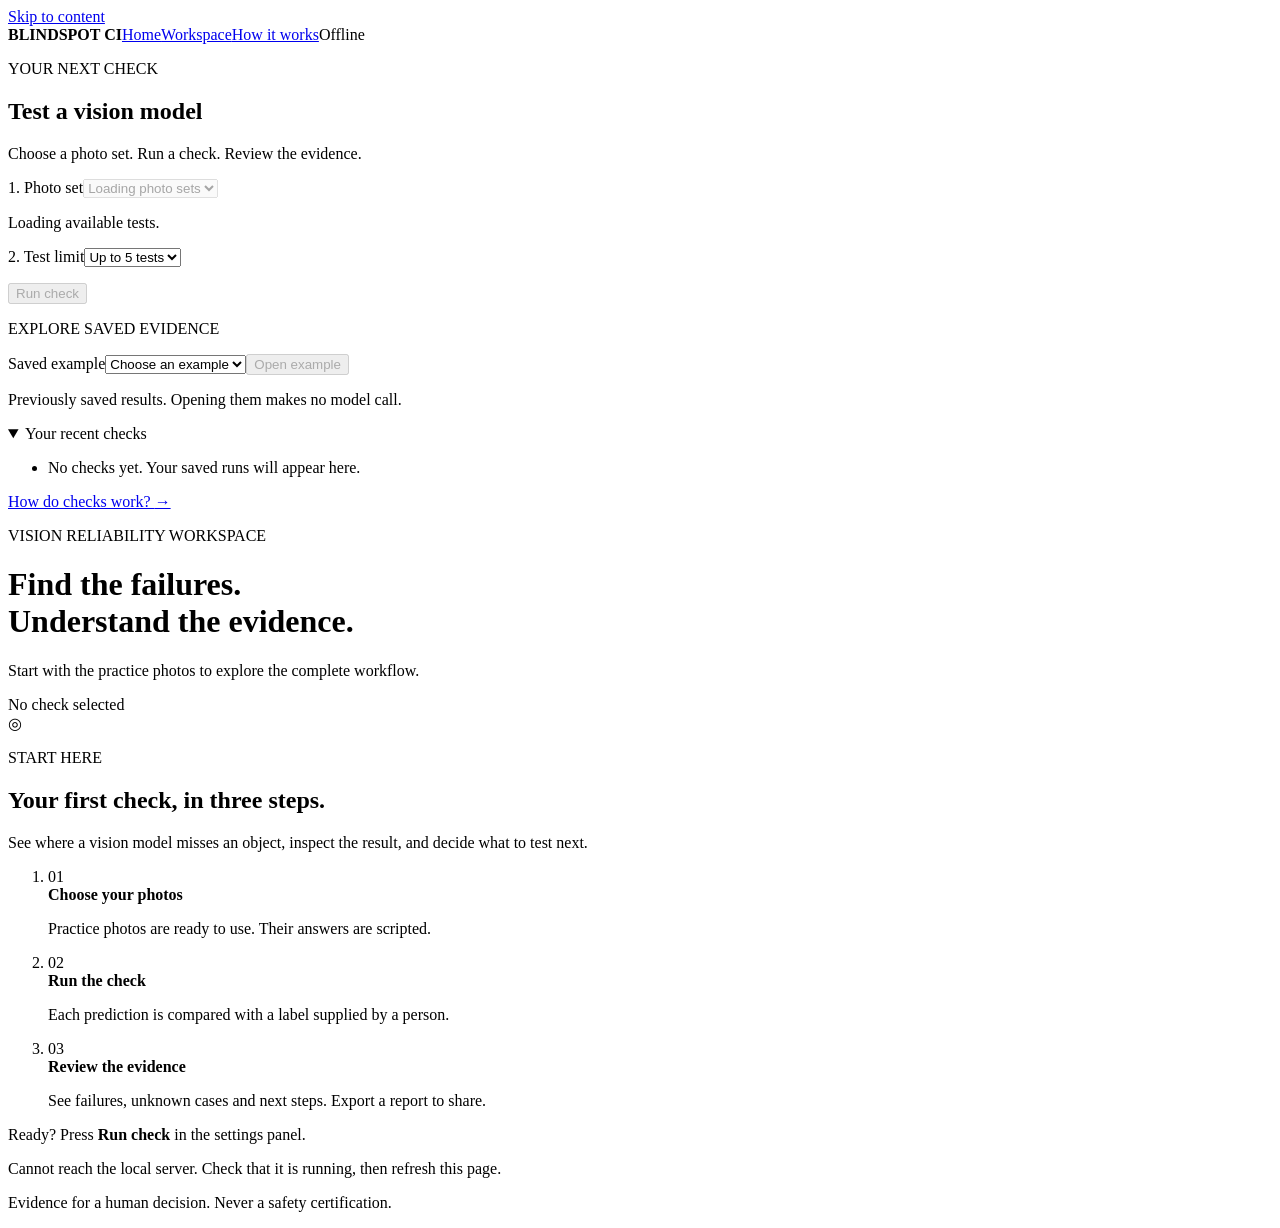
==== commit 8dfed9d8: "Build product landing page and complete evidence review workflows" ====
--- a/blindspot_ci/web/index.html
+++ b/blindspot_ci/web/index.html
@@ -3,7 +3,7 @@
 <title>Workspace - BLINDSPOT CI</title>
 <meta name="description" content="The saved result of a BLINDSPOT CI check: the release decision, why, and what to fix.">
 <link rel="icon" href="data:image/svg+xml,%3Csvg xmlns=%27http://www.w3.org/2000/svg%27 viewBox=%270 0 32 32%27%3E%3Crect x=%278%27 y=%278%27 width=%2716%27 height=%2716%27 fill=%27%23c8281c%27 transform=%27rotate(45 16 16)%27/%3E%3C/svg%3E">
-<link rel="stylesheet" href="/site.css?v=workspace-2">
+<link rel="stylesheet" href="/site.css?v=product-3">
 </head><body class="workspace pending">
 <a class="skip" href="#main">Skip to content</a>
 <nav class="top" aria-label="Main"><div class="wrap"><b><i></i>BLINDSPOT CI</b><a href="/">Home</a><a href="/app" aria-current="page">Workspace</a><a href="/guide">How it works</a><span class="mode-pill" id="connection">Connecting</span></div></nav>
@@ -19,6 +19,7 @@
  <button id="run" disabled>Run check</button><p id="note" class="small" role="status" aria-live="polite"></p>
  </section>
  <div class="saved-picker"><p class="eyebrow">EXPLORE SAVED EVIDENCE</p><label for="example-select">Saved example</label><select id="example-select"><option value="">Choose an example</option></select><button id="load-example" class="secondary" disabled>Open example</button><p class="small">Previously saved results. Opening them makes no model call.</p></div>
+ <details class="recent-checks" open><summary>Your recent checks</summary><ul id="recent-checks"><li>No checks yet. Your saved runs will appear here.</li></ul></details>
  <a class="help-link" href="/guide">How do checks work? <span aria-hidden="true">→</span></a>
 </aside>
 <div class="workspace-content">
@@ -33,6 +34,7 @@
  <section id="fix" aria-labelledby="fix-h" hidden><p class="eyebrow">NEXT STEPS</p><h2 id="fix-h">What to do next</h2><ol class="fix" id="fix-list"></ol></section>
  </div>
  <div id="panel-evidence" role="tabpanel" aria-labelledby="tab-evidence" tabindex="0" hidden>
+ <section class="case-inspector" aria-labelledby="inspector-title"><div class="inspector-heading"><div><h2 id="inspector-title">Review a test case</h2><p class="small">Inspect passed, failed and unscored cases with their actual evidence.</p></div><label for="inspect-case">Test case <select id="inspect-case"></select></label></div><ul id="inspect-view" class="inspector-view"></ul></section>
  <section id="evidence" aria-labelledby="ev-h" hidden><p class="eyebrow">FAILURE REVIEW</p><h2 id="ev-h">Inspect failed tests</h2><p id="ev-intro" class="small"></p><p class="legend"><span style="--c:var(--sam)">Model prediction</span><span style="--c:var(--human)">Human label (dashed)</span></p><ul class="evgrid" id="ev-grid"></ul><p><button class="btn alt sm" id="ev-more" hidden></button></p></section>
  <section id="all"><h2>Every test in this run</h2><div id="all-body"></div></section>
  </div>
@@ -68,7 +70,7 @@
 let info=null,ds='synthetic',cur=null;const used=new Set();
 function h(tag,attrs,...kids){const e=document.createElement(tag);for(const[k,v]of Object.entries(attrs||{}))e.setAttribute(k,v);for(const kid of kids)e.append(kid);return e}
 function s(tag,attrs,text){const e=document.createElementNS(NS,tag);for(const[k,v]of Object.entries(attrs||{}))e.setAttribute(k,v);if(text)e.textContent=text;return e}
-async function api(path,opts){const r=await fetch(path,opts);let d={};try{d=await r.json()}catch(e){}if(!r.ok)throw Error(typeof d.detail==='string'?d.detail:d.detail?JSON.stringify(d.detail):r.status);return d}
+async function api(path,opts){const controller=new AbortController(),timer=setTimeout(()=>controller.abort(),120000);try{const r=await fetch(path,{...opts,signal:controller.signal});let d={};try{d=await r.json()}catch(e){}if(!r.ok)throw Error(typeof d.detail==='string'?d.detail:d.detail?JSON.stringify(d.detail):r.status);return d}catch(e){if(e.name==='AbortError')throw Error('The request timed out. Reopen your recent checks before starting another run.');throw e}finally{clearTimeout(timer)}}
 const TECH={FAIL_FALSE_NEGATIVE:'false negative',FAIL_FALSE_POSITIVE:'false positive',FAIL_LOCALIZATION:'localization failure'};
 const abbr=(t,d)=>h('abbr',{title:d},t);
 const IOU_TIP='IoU: the area two boxes share divided by the area they cover together. 1.00 is a perfect match.';
@@ -126,7 +128,7 @@
   const L=LABEL[gate.decision]||[gate.decision,''],v=$('verdict');v.className='vb '+gate.decision;
   const kids=[h('p',{class:'eyebrow'},'RELEASE CHECK'),h('p',{class:'vlabel'},L[0],h('span',{class:'vcode'},gate.decision)),h('p',{class:'vsent'},sentence(run,gate))];
   kids.push(h('p',{class:'vmeta'},'A person must review the evidence. This is not a safety approval.'),
-   h('a',{class:'btn sm',href:`/api/runs/${run.id}/card`,download:`report-${run.id}.md`},'Download report'));
+   h('div',{class:'report-actions'},h('a',{class:'btn sm',href:`/api/runs/${run.id}/card`,download:`report-${run.id}.md`},'Download report (.md)'),h('a',{class:'json-download',href:`/api/runs/${run.id}`,download:`run-${run.id}.json`},'Download run JSON')));
   v.replaceChildren(...kids)}
 
 function classify(k,c,p){
@@ -177,17 +179,19 @@
   if(gt)svg.append(s('rect',{x:gt[0],y:gt[1],width:gt[2]-gt[0],height:gt[3]-gt[1],fill:'none',stroke:'#8a5a00','stroke-width':sw,'stroke-dasharray':`${sw*3} ${sw*2}`}));
   for(const d of(st.prediction?st.prediction.detections:[]))if(d.bbox)svg.append(s('rect',{x:d.bbox[0],y:d.bbox[1],width:d.bbox[2]-d.bbox[0],height:d.bbox[3]-d.bbox[1],fill:'none',stroke:'#0b7c86','stroke-width':sw}));
   return svg}
-function photoSet(run){const id=run.dataset&&run.dataset.id;return PHOTO_SET[id]||(String(run.dataset.type).includes('SYNTHETIC')?'synthetic':info.datasets.includes(id)?id:ds)}
+function photoSet(run){const id=run.dataset&&run.dataset.id;const known={'synthetic-maintenance-tray-v0':'synthetic','real-user-local':'real','open-images-v7-validation':'open','open-images-v7-hard':'hard','open-images-v7-hard-tier':'hard'};return PHOTO_SET[id]||known[id]||(String(run.dataset.type).startsWith('GENERATED')?'generated':String(run.dataset.type).startsWith('MEASURED')?'corrupted':String(run.dataset.type).includes('SYNTHETIC')?'synthetic':info.datasets.includes(id)?id:ds)}
 function evidenceCard(st,run){
   const c=st.case,o=st.outcome,fn=o.status==='FAIL_FALSE_NEGATIVE',fp=o.status==='FAIL_FALSE_POSITIVE';
-  const alt=`${c.title}, ${fn?'model missed it':fp?'model found something that is not there':'model box in the wrong place'}`;
+  const alt=c.title+', '+statusText(o.status);
   const box=h('div',{class:'evbox'}),svg=boxSvg(st,c.width,c.height,alt);box.append(svg);
   const im=new Image();im.alt=alt;im.loading='eager';
   im.onload=()=>{box.insertBefore(im,svg);svg.querySelectorAll('.evph,.evphtxt').forEach(e=>e.remove());svg.removeAttribute('role');svg.setAttribute('aria-hidden','true');svg.removeAttribute('aria-label')};
   im.src=`${c.image_url}?dataset=${encodeURIComponent(photoSet(run))}`;
   const hasGt=st.ground_truth&&st.ground_truth.bbox,hasPred=st.prediction&&st.prediction.detections.some(d=>d.bbox);
-  const what=fn?'The model drew no box.':fp?'A person marked no object here, but the model drew a box.':`The boxes overlap by ${o.iou===null?'n/a':Number(o.iou).toFixed(2)}. We need at least ${Number(run.summary.min_iou).toFixed(2)}.`;
-  return h('li',{},h('figure',{class:'ev'},box,h('figcaption',{},h('h3',{class:'ev-t'},c.title),`${STATUS[o.status]}. ${what}`,h('br'),`Person box: ${hasGt?'dashed amber':'none, the object is absent'}. Model box: ${hasPred?'solid teal':'none'}.`)))}
+  const visibility=(st.ground_truth||{}).visibility;
+  const what=o.status==='UNKNOWN'?'Visibility is unknown. This case is not scored as a model miss.':o.status==='ERROR'?'This test could not be completed. It is not scored as a model miss.':fn?'The prediction contains no box.':fp?'The reference says absent, but the prediction contains a box.':visibility==='absent'?'The prediction correctly contains no box.':`Box overlap: ${o.iou===null?'n/a':Number(o.iou).toFixed(2)}. Required: ${Number(run.summary.min_iou).toFixed(2)}.`;
+  const label=String(run.dataset.type).includes('SYNTHETIC')?'Fixture reference':'Human reference';
+  return h('li',{},h('figure',{class:'ev'},box,h('figcaption',{},h('h3',{class:'ev-t'},c.title),`${STATUS[o.status]}. ${what}`,h('br'),`${label}: ${hasGt?'dashed amber':visibility==='absent'?'absent':visibility==='unknown'?'unknown':'unavailable'}. Prediction: ${hasPred?'solid teal':'none'}.`)))}
 function renderEvidence(run){
   const miss=run.steps.filter(x=>x.outcome.status.startsWith('FAIL')),grid=$('ev-grid'),LIM=6;
   $('evidence').hidden=false;
@@ -200,7 +204,7 @@
 /* collapsed sections */
 function table(head,rows,cap){return h('table',{},h('caption',{class:'vis'},cap),h('thead',{},h('tr',{},...head.map(x=>h('th',{scope:'col'},x)))),h('tbody',{},...rows))}
 function renderAll(run){
-  const rows=run.steps.map((st,i)=>{const c=st.case,o=st.outcome;return h('tr',{},h('td',{},String(i+1)),h('th',{scope:'row'},c.title),h('td',{},kind(c.condition)),h('td',{},statusText(o.status)),h('td',{},o.iou===null||o.iou===undefined?'n/a':Number(o.iou).toFixed(2)))});
+  const rows=run.steps.map((st,i)=>{const c=st.case,o=st.outcome,review=h('button',{class:'case-link',type:'button','aria-label':'Inspect '+c.title},c.title);review.onclick=()=>{$('inspect-case').value=c.id;inspectCase(run,c.id);$('inspector-title').scrollIntoView({block:'start'})};return h('tr',{},h('td',{},String(i+1)),h('th',{scope:'row'},review),h('td',{},kind(c.condition)),h('td',{},statusText(o.status)),h('td',{},o.iou===null||o.iou===undefined?'n/a':Number(o.iou).toFixed(2)))});
   $('all-body').replaceChildren(h('p',{class:'small'},'Every test in this run, in the order it ran. Overlap is the ',abbr('IoU',IOU_TIP),' score.'),h('div',{class:'tablewrap',tabindex:'0',role:'region','aria-label':'All tests'},table(['#','Photo','Kind of photo','Result','Overlap'],rows,'Every test in the run')))}
 function renderDetails(run,gate){
   const t=gate.traceability||{},sm=run.summary,p=gate.policy;
@@ -259,11 +263,11 @@
   run.reviewer_notes=run.reviewer_notes||[];cur=run;
   $('verdict').className='vb';$('verdict').replaceChildren(h('p',{class:'vline'},'Loading the verdict.'));
   const gate=await api(`/api/runs/${run.id}/release-gate`);
-  renderHeader(run,gate);renderVerdict(run,gate);renderWhy(run,gate);renderFix(gate);renderEvidence(run);renderAll(run);renderDetails(run,gate);renderTools(run);
+  renderHeader(run,gate);renderVerdict(run,gate);renderWhy(run,gate);renderFix(gate);renderEvidence(run);renderAll(run);renderDetails(run,gate);renderTools(run);renderInspector(run);
   $('welcome').hidden=true;$('result-workspace').hidden=false;$('page-error').hidden=true;showView('overview')}
 async function loadRun(id){
-  try{await render(await api('/api/runs/'+encodeURIComponent(id)))}
-  catch(e){fail('Could not open run '+id+' ('+e.message+'). Try the example result, or run a new check below.')}}
+  try{await render(await api('/api/runs/'+encodeURIComponent(id)));return true}
+  catch(e){fail('Could not open this saved run ('+e.message+'). Choose another saved result or start a new check.');return false}}
 function fail(msg){
   $('page-error').textContent=msg;$('page-error').hidden=false}
 
@@ -285,9 +289,12 @@
   datasetOptions(ds);
   runWarn();
   const q=new URLSearchParams(location.search);
+  if(q.has('dataset')&&info.datasets.includes(q.get('dataset')))ds=q.get('dataset');
+  datasetOptions(ds);
   let id=q.get('run');
   try{const ex=await api('/api/examples');ex.forEach(x=>{exampleIds.add(x.id);$('example-select').append(h('option',{value:x.id},x.title))})}catch(e){$('example-select').options[0].textContent='Examples unavailable'}
   await setDataset(ds);
+  await refreshRecent();
   if(id)await loadRun(id);
   }
 $('dataset').addEventListener('change',e=>setDataset(e.target.value).catch(x=>{$('note').textContent=plainErr(x)}));
@@ -295,7 +302,7 @@
   const b=$('run');b.disabled=true;$('dataset').disabled=true;$('steps').disabled=true;b.textContent='Running check…';$('note').textContent='Comparing predictions with the supplied labels.';b.setAttribute('aria-busy','true');
   try{const d=await api('/api/experiment',{method:'POST',headers:{'content-type':'application/json'},body:JSON.stringify({max_steps:Number($('steps').value),dataset:ds})});
     if(info.provider==='meta')used.add('sam-3.1');if(info.planner==='muse')used.add('muse-spark-1.3');
-    await render(d);history.replaceState(null,'','?run='+d.id);$('note').textContent='Check complete. Review the overview or open Test evidence.';
+    await render(d);history.replaceState(null,'','?run='+d.id);await refreshRecent();$('note').textContent='Check complete. Review the overview or open Test evidence.';
     $('title').scrollIntoView({block:'start'});$('verdict').focus({preventScroll:true})}
   catch(e){$('note').textContent='Check failed: '+plainErr(e)}finally{b.disabled=false;$('dataset').disabled=false;$('steps').disabled=false;b.textContent='Run check';b.removeAttribute('aria-busy')}});
 $('stress').addEventListener('click',async()=>{
@@ -326,6 +333,9 @@
   button.onclick=()=>showView(button.dataset.view);
   button.onkeydown=event=>{let next;if(event.key==='ArrowRight')next=(index+1)%tabs.length;else if(event.key==='ArrowLeft')next=(index+tabs.length-1)%tabs.length;else if(event.key==='Home')next=0;else if(event.key==='End')next=tabs.length-1;else return;event.preventDefault();tabs[next].click();tabs[next].focus()}});
 $('example-select').onchange=()=>{$('load-example').disabled=!$('example-select').value};
-$('load-example').onclick=async()=>{const id=$('example-select').value;if(!id)return;const button=$('load-example');button.disabled=true;button.textContent='Opening…';try{await loadRun(id);if(cur&&cur.id===id){history.replaceState(null,'','?run='+id);$('title').scrollIntoView({block:'start'})}}finally{button.disabled=false;button.textContent='Open example'}};
+$('load-example').onclick=async()=>{const id=$('example-select').value;if(!id)return;const button=$('load-example');button.disabled=true;button.textContent='Opening…';try{if(await loadRun(id)){history.replaceState(null,'','?run='+id);$('title').scrollIntoView({block:'start'})}}finally{button.disabled=false;button.textContent='Open example'}};
+function inspectCase(run,id){const step=run.steps.find(item=>item.case.id===id);$('inspect-view').replaceChildren(...(step?[evidenceCard(step,run)]:[h('li',{},'No case selected.')]))}
+function renderInspector(run){const select=$('inspect-case');select.replaceChildren(...run.steps.map(step=>h('option',{value:step.case.id},step.case.title+' · '+(STATUS[step.outcome.status]||step.outcome.status))));const initial=run.steps.find(step=>step.outcome.status.startsWith('FAIL'))||run.steps[0];if(initial)select.value=initial.case.id;select.onchange=()=>inspectCase(run,select.value);inspectCase(run,select.value)}
+async function refreshRecent(){const list=$('recent-checks');try{const runs=await api('/api/runs?limit=5');list.replaceChildren(...(runs.length?runs.map(run=>h('li',{},h('a',{href:'/app?run='+encodeURIComponent(run.id)},h('strong',{},datasetTitle(run.dataset)),h('span',{},`${run.tests} tests · ${run.failed} failed · ${run.id.slice(0,8)}`)))):[h('li',{},'No checks yet. Your saved runs will appear here.')]))}catch(e){list.replaceChildren(h('li',{},'Recent checks could not be loaded. Refresh to try again.'))}}
 init().catch(e=>{fail('Cannot reach the local server. Check that it is running, then refresh this page.');$('connection').textContent='Offline';$('run').disabled=true;$('cases').textContent='Server not reachable.'}).finally(()=>document.body.classList.remove('pending'));
 </script></body></html>
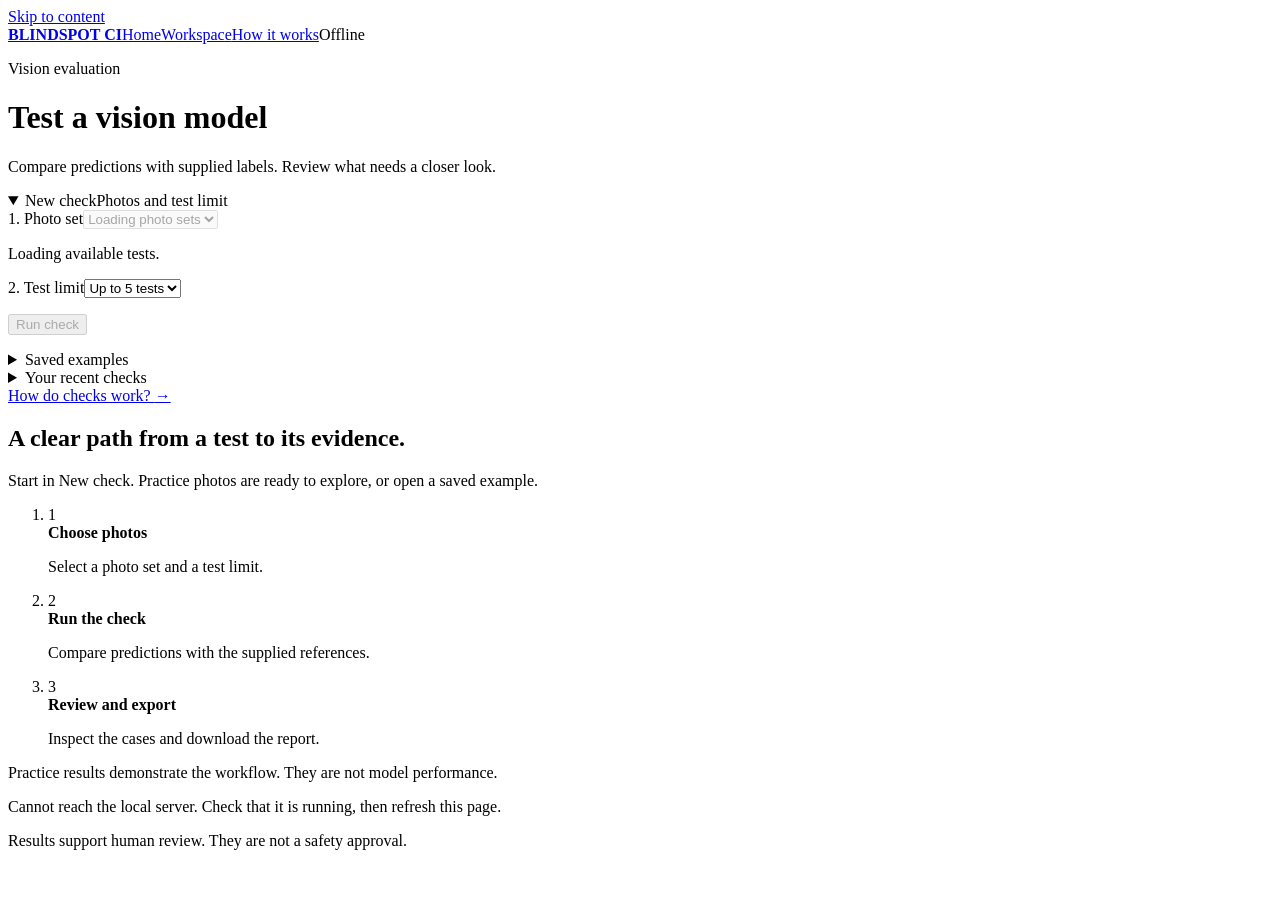
==== commit 0d465596: "Simplify frontend and keep review notes on the inspected case" ====
--- a/blindspot_ci/web/index.html
+++ b/blindspot_ci/web/index.html
@@ -3,28 +3,28 @@
 <title>Workspace - BLINDSPOT CI</title>
 <meta name="description" content="The saved result of a BLINDSPOT CI check: the release decision, why, and what to fix.">
 <link rel="icon" href="data:image/svg+xml,%3Csvg xmlns=%27http://www.w3.org/2000/svg%27 viewBox=%270 0 32 32%27%3E%3Crect x=%278%27 y=%278%27 width=%2716%27 height=%2716%27 fill=%27%23c8281c%27 transform=%27rotate(45 16 16)%27/%3E%3C/svg%3E">
-<link rel="stylesheet" href="/site.css?v=product-3">
+<link rel="stylesheet" href="/site.css?v=clean-5">
 </head><body class="workspace pending">
 <a class="skip" href="#main">Skip to content</a>
-<nav class="top" aria-label="Main"><div class="wrap"><b><i></i>BLINDSPOT CI</b><a href="/">Home</a><a href="/app" aria-current="page">Workspace</a><a href="/guide">How it works</a><span class="mode-pill" id="connection">Connecting</span></div></nav>
-<main class="workspace-layout" id="main">
+<nav class="top" aria-label="Main"><div class="wrap"><b><a href="/" aria-label="BLINDSPOT CI home"><i aria-hidden="true"></i>BLINDSPOT CI</a></b><a href="/">Home</a><a href="/app" aria-current="page">Workspace</a><a href="/guide">How it works</a><span class="mode-pill" id="connection">Connecting</span></div></nav>
+<main class="workspace-layout" id="main" tabindex="-1">
+<header class="workspace-heading"><div><p class="eyebrow">Vision evaluation</p><h1 id="title">Test a vision model</h1><p id="meta" class="small">Compare predictions with supplied labels. Review what needs a closer look.</p></div><span id="src" class="source-badge" hidden></span></header>
 <aside class="setup" aria-labelledby="setup-title">
- <p class="eyebrow">YOUR NEXT CHECK</p><h2 id="setup-title">Test a vision model</h2>
- <p class="small">Choose a photo set. Run a check. Review the evidence.</p>
+ <details id="setup-panel" open><summary class="setup-toggle"><span id="setup-title">New check</span><span class="setup-summary-note">Photos and test limit</span></summary><div class="setup-body">
  <section id="tools" class="tools setup-form" aria-label="Test settings">
- <label for="dataset">1. Photo set</label><select id="dataset" disabled><option>Loading photo sets</option></select>
+ <label for="dataset">1. Photo set</label><select id="dataset" aria-describedby="dataset-help" disabled><option>Loading photo sets</option></select>
  <p class="small" id="dataset-help">Loading available tests.</p>
  <label for="steps">2. Test limit</label><select id="steps"><option value="3">Up to 3 tests</option><option value="5" selected>Up to 5 tests</option><option value="8">Up to 8 tests</option></select>
  <p class="mode-note" id="run-warn"></p>
- <button id="run" disabled>Run check</button><p id="note" class="small" role="status" aria-live="polite"></p>
+ <button id="run" aria-describedby="run-warn" disabled>Run check</button><p id="note" class="small" role="status" aria-live="polite"></p>
  </section>
- <div class="saved-picker"><p class="eyebrow">EXPLORE SAVED EVIDENCE</p><label for="example-select">Saved example</label><select id="example-select"><option value="">Choose an example</option></select><button id="load-example" class="secondary" disabled>Open example</button><p class="small">Previously saved results. Opening them makes no model call.</p></div>
- <details class="recent-checks" open><summary>Your recent checks</summary><ul id="recent-checks"><li>No checks yet. Your saved runs will appear here.</li></ul></details>
+ </div></details>
+ <details class="saved-picker"><summary>Saved examples</summary><div class="disclosure-body"><label for="example-select">Saved example</label><select id="example-select"><option value="">Choose an example</option></select><button id="load-example" class="secondary" disabled>Open example</button><p class="small">Recorded results. Opening them makes no model call.</p></div></details>
+ <details class="recent-checks"><summary>Your recent checks</summary><ul id="recent-checks"><li>No checks yet. Your saved runs will appear here.</li></ul></details>
  <a class="help-link" href="/guide">How do checks work? <span aria-hidden="true">→</span></a>
 </aside>
 <div class="workspace-content">
- <header class="workspace-heading"><div><p class="eyebrow">VISION RELIABILITY WORKSPACE</p><h1 id="title">Find the failures.<br>Understand the evidence.</h1><p id="meta" class="small">Start with the practice photos to explore the complete workflow.</p></div><span id="src" class="source-badge">No check selected</span></header>
- <div id="welcome" class="welcome-card"><div class="welcome-symbol" aria-hidden="true">◎</div><p class="eyebrow">START HERE</p><h2>Your first check, in three steps.</h2><p>See where a vision model misses an object, inspect the result, and decide what to test next.</p><ol class="onboarding"><li><span>01</span><div><b>Choose your photos</b><p>Practice photos are ready to use. Their answers are scripted.</p></div></li><li><span>02</span><div><b>Run the check</b><p>Each prediction is compared with a label supplied by a person.</p></div></li><li><span>03</span><div><b>Review the evidence</b><p>See failures, unknown cases and next steps. Export a report to share.</p></div></li></ol><p class="welcome-hint">Ready? Press <b>Run check</b> in the settings panel.</p></div>
+ <div id="welcome" class="welcome-card"><h2>A clear path from a test to its evidence.</h2><p>Start in New check. Practice photos are ready to explore, or open a saved example.</p><ol class="onboarding"><li><span>1</span><div><b>Choose photos</b><p>Select a photo set and a test limit.</p></div></li><li><span>2</span><div><b>Run the check</b><p>Compare predictions with the supplied references.</p></div></li><li><span>3</span><div><b>Review and export</b><p>Inspect the cases and download the report.</p></div></li></ol><p class="welcome-hint">Practice results demonstrate the workflow. They are not model performance.</p></div>
  <div id="result-workspace" hidden>
  <div id="summary-stats" class="summary-stats" aria-label="Test counts"></div>
  <div class="view-tabs" role="tablist" aria-label="Result views"><button id="tab-overview" role="tab" aria-controls="panel-overview" aria-selected="true" tabindex="0" data-view="overview">Overview</button><button id="tab-evidence" role="tab" aria-controls="panel-evidence" aria-selected="false" tabindex="-1" data-view="evidence">Test evidence</button><button id="tab-technical" role="tab" aria-controls="panel-technical" aria-selected="false" tabindex="-1" data-view="technical">Technical details</button><button id="tab-advanced" role="tab" aria-controls="panel-advanced" aria-selected="false" tabindex="-1" data-view="advanced">Reviewer tools</button></div>
@@ -34,8 +34,8 @@
  <section id="fix" aria-labelledby="fix-h" hidden><p class="eyebrow">NEXT STEPS</p><h2 id="fix-h">What to do next</h2><ol class="fix" id="fix-list"></ol></section>
  </div>
  <div id="panel-evidence" role="tabpanel" aria-labelledby="tab-evidence" tabindex="0" hidden>
+ <section id="evidence" aria-labelledby="ev-h" hidden><h2 id="ev-h">Jump to a failed test</h2><p id="ev-intro" class="small"></p><ul class="failure-shortcuts" id="ev-grid"></ul><button class="btn alt sm" id="ev-more" hidden></button></section>
  <section class="case-inspector" aria-labelledby="inspector-title"><div class="inspector-heading"><div><h2 id="inspector-title">Review a test case</h2><p class="small">Inspect passed, failed and unscored cases with their actual evidence.</p></div><label for="inspect-case">Test case <select id="inspect-case"></select></label></div><ul id="inspect-view" class="inspector-view"></ul></section>
- <section id="evidence" aria-labelledby="ev-h" hidden><p class="eyebrow">FAILURE REVIEW</p><h2 id="ev-h">Inspect failed tests</h2><p id="ev-intro" class="small"></p><p class="legend"><span style="--c:var(--sam)">Model prediction</span><span style="--c:var(--human)">Human label (dashed)</span></p><ul class="evgrid" id="ev-grid"></ul><p><button class="btn alt sm" id="ev-more" hidden></button></p></section>
  <section id="all"><h2>Every test in this run</h2><div id="all-body"></div></section>
  </div>
  <div id="panel-technical" role="tabpanel" aria-labelledby="tab-technical" tabindex="0" hidden><section id="details"><h2>How this result was measured</h2><p class="small">Source, thresholds and release policy checks for this saved run.</p><div id="details-body"></div></section></div>
@@ -44,25 +44,25 @@
    <p class="small" id="note-help">Add a note about one photo of the loaded result. Notes save only on a run you make with Run check, not on the built-in examples.</p>
    <label for="note-case">Photo <select id="note-case"></select></label><div id="note-host"></div></div>
 
-  <div class="box"><h3 class="box-t">Audit</h3>
+  <details class="box tool-disclosure"><summary>Audit with Muse Wonder</summary><div class="disclosure-body">
    <p class="small">Muse Wonder reads the saved results and writes a plain-language audit. It cannot change any score. Live mode only.</p><p class="small" id="audit-hint"></p>
-   <button id="audit-btn">Write audit with Muse Wonder</button><p class="small" id="audit-msg" role="status"></p><div class="audit" id="audit-out"></div></div>
-<div class="box"><h3 class="box-t">Muse Image variants</h3>
+   <button id="audit-btn">Write audit with Muse Wonder</button><p class="small" id="audit-msg" role="status"></p><div class="audit" id="audit-out"></div></div></details>
+<details class="box tool-disclosure"><summary>Image stress variants</summary><div class="disclosure-body">
    <p class="small">Edits your labeled photos into harder kinds of photo with the Muse Image model. Boxes are inherited and the photos are marked GENERATED. About $0.01 per image, live mode only.</p>
    <div class="checks"><label><input type="checkbox" value="low_light" checked> low light</label><label><input type="checkbox" value="glare" checked> glare</label><label><input type="checkbox" value="motion_blur"> motion blur</label></div>
-   <button id="stress" class="alt">Generate variants</button><p id="stressnote" class="small" role="status"></p></div>
-
-  <div class="box"><h3 class="box-t">Measured corruptions</h3>
+   <button id="stress" class="alt">Generate variants</button><p id="stressnote" class="small" role="status"></p></div></details>
+
+  <details class="box tool-disclosure"><summary>Measured corruptions</summary><div class="disclosure-body">
    <p class="small">Low light, noise and blur at two strengths, like the ImageNet-C test set (called corruptions). Free. No pixel moves, so the person's box stays exact.</p>
-   <button id="corrupt" class="alt">Add measured corruptions</button><p id="corruptnote" class="small" role="status"></p></div>
-
-  <div class="box"><h3 class="box-t">Models in this app</h3><div class="models" id="models"></div></div>
-  <div class="box"><h3 class="box-t">Tests in this set</h3><div id="cases" class="small">Loading</div></div>
+   <button id="corrupt" class="alt">Add measured corruptions</button><p id="corruptnote" class="small" role="status"></p></div></details>
+
+  <details class="box tool-disclosure"><summary>Models in this app</summary><div class="models disclosure-body" id="models"></div></details>
+  <details class="box tool-disclosure"><summary>Tests in this set</summary><div id="cases" class="small disclosure-body">Loading</div></details>
 
     </div></div></section></div>
  </div>
  <div id="page-error" class="page-error" role="alert" hidden></div>
- <footer class="workspace-footer"><p>Evidence for a human decision. Never a safety certification.</p><p id="servermode" class="srv"></p></footer>
+ <footer class="workspace-footer"><p>Results support human review. They are not a safety approval.</p><p id="servermode" class="srv" hidden></p></footer>
 </div></main>
 <script>
 const $=id=>document.getElementById(id);
@@ -89,9 +89,9 @@
 const noun=k=>NOUN[k]||kind(k);
 const TITLES={'coco-val2017':'Everyday photos (COCO)','davis-2017-frames':'Video frames (DAVIS)'};
 const PHOTO_SET={'coco-val2017':'coco','davis-2017-frames':'video'};
-const DATASET_NAMES={synthetic:'Practice photos (synthetic)',real:'Your labeled photos (real)',open:'Open labeled photos (open)',hard:'Hard labeled photos (hard)',video:'Video frames (video)',coco:'Everyday photos, COCO (coco)','coco-val2017':'Everyday photos (COCO)',generated:'Made variants (generated)',corrupted:'Corrupted copies (corrupted)'};
+const DATASET_NAMES={synthetic:'Practice drawings',real:'Your labeled photos',open:'Open Images photos',hard:'Hard labeled photos',video:'Video frames',coco:'COCO photos','coco-val2017':'Everyday photos (COCO)',generated:'Generated variants',corrupted:'Corrupted copies'};
 const datasetName=n=>DATASET_NAMES[n]||n;
-const datasetTitle=id=>TITLES[id]||(String(id).includes('synthetic')?'Practice photos (synthetic)':datasetName(id));
+const datasetTitle=id=>TITLES[id]||(String(id).includes('synthetic')?DATASET_NAMES.synthetic:datasetName(id));
 const exampleIds=new Set();
 function plainReason(r){const t=String(r||'');if(t.includes('mock or fixture'))return 'these answers came from a script, not from the model.';if(t.includes('synthetic, generated or corrupted'))return 'these photos were made or changed by a computer, not labeled real photos.';if(t.includes('not human-labeled'))return 'these photos were not labeled by a person.';return t}
 function plainErr(e){const t=String((e&&e.message)||e||'');if(t==='run not found')return 'this result is a built-in example. Run a new check first, then try again on your own run.';if(t.includes('Live Meta calls are off'))return 'this needs live mode. This server is in mock mode, so it is off. The scores above still stand.';return t}
@@ -118,9 +118,9 @@
 
 function renderHeader(run,gate){
   const title=datasetTitle(run.dataset.id);
-  $('src').textContent=sourceLine(run.mode);
+  $('src').textContent=sourceLine(run.mode);$('src').hidden=false;
   $('title').textContent=title;document.title=title+' - BLINDSPOT CI';
-  $('meta').textContent=`${run.steps.length} tests · ${orderLine(run.planner)} Run ${run.id}`;
+  $('meta').textContent=`${run.steps.length} tests. ${orderLine(run.planner)}`;
   const sm=run.summary;
   $('summary-stats').replaceChildren(...[['Tests run',sm.tested],['Passed',sm.passed],['Failed',sm.failed],['Not scored',sm.unknown+sm.errors]].map(([label,value])=>h('div',{class:'stat'},h('span',{},label),h('strong',{},String(value)))))}
 
@@ -148,7 +148,7 @@
   $('why-intro').textContent=`Policy target: ${pct(p.min_pass_rate)} passed and at least ${p.min_cases_per_condition} tests per required condition. A high pass rate alone is not enough evidence.`;
   for(const k of p.required_conditions){
     const c=Object.assign({},gate.conditions[k]||{},bc[k]||{}),n=c.scored||0,r=n?c.passed/n:0,cl=classify(k,c,p);
-    const found=h('td',{'data-l':'Passed'},n?`${c.passed} of ${n}`:'0 of 0');
+    const found=h('td',{'data-l':'Passed'},n?`${c.passed} of ${n}`:'Not tested');
     const bar=h('div',{class:'bar'+(cl.cls==='bad'?' miss':''),'aria-hidden':'true'},h('span',{style:`width:${Math.round(r*100)}%`}),h('i',{style:`left:${Math.round(p.min_pass_rate*100)}%`}));
     const tx=h('span',{class:'barnum'},n?`${pct(r)} passed, bar ${pct(p.min_pass_rate)}`:`bar ${pct(p.min_pass_rate)}`);
     const tds=[h('th',{scope:'row'},kind(k).replace(/^./,m=>m.toUpperCase())),found,h('td',{},bar,tx),
@@ -183,23 +183,20 @@
 function evidenceCard(st,run){
   const c=st.case,o=st.outcome,fn=o.status==='FAIL_FALSE_NEGATIVE',fp=o.status==='FAIL_FALSE_POSITIVE';
   const alt=c.title+', '+statusText(o.status);
-  const box=h('div',{class:'evbox'}),svg=boxSvg(st,c.width,c.height,alt);box.append(svg);
+  const box=h('div',{class:'evbox'}),svg=boxSvg(st,c.width||960,c.height||540,alt);box.append(svg);
   const im=new Image();im.alt=alt;im.loading='eager';
   im.onload=()=>{box.insertBefore(im,svg);svg.querySelectorAll('.evph,.evphtxt').forEach(e=>e.remove());svg.removeAttribute('role');svg.setAttribute('aria-hidden','true');svg.removeAttribute('aria-label')};
-  im.src=`${c.image_url}?dataset=${encodeURIComponent(photoSet(run))}`;
+  if(c.image_url)im.src=`${c.image_url}?dataset=${encodeURIComponent(photoSet(run))}`;
   const hasGt=st.ground_truth&&st.ground_truth.bbox,hasPred=st.prediction&&st.prediction.detections.some(d=>d.bbox);
   const visibility=(st.ground_truth||{}).visibility;
   const what=o.status==='UNKNOWN'?'Visibility is unknown. This case is not scored as a model miss.':o.status==='ERROR'?'This test could not be completed. It is not scored as a model miss.':fn?'The prediction contains no box.':fp?'The reference says absent, but the prediction contains a box.':visibility==='absent'?'The prediction correctly contains no box.':`Box overlap: ${o.iou===null?'n/a':Number(o.iou).toFixed(2)}. Required: ${Number(run.summary.min_iou).toFixed(2)}.`;
   const label=String(run.dataset.type).includes('SYNTHETIC')?'Fixture reference':'Human reference';
   return h('li',{},h('figure',{class:'ev'},box,h('figcaption',{},h('h3',{class:'ev-t'},c.title),`${STATUS[o.status]}. ${what}`,h('br'),`${label}: ${hasGt?'dashed amber':visibility==='absent'?'absent':visibility==='unknown'?'unknown':'unavailable'}. Prediction: ${hasPred?'solid teal':'none'}.`)))}
 function renderEvidence(run){
-  const miss=run.steps.filter(x=>x.outcome.status.startsWith('FAIL')),grid=$('ev-grid'),LIM=6;
-  $('evidence').hidden=false;
-  if(!miss.length){$('ev-intro').textContent='No test failed in this run.';grid.replaceChildren();$('ev-more').hidden=true;return}
-  $('ev-intro').textContent=`${miss.length} of ${run.steps.length} tests failed. Each photo below is one failure. If a photo is not in this download, the boxes are drawn on a blank panel.`;
-  const draw=n=>grid.replaceChildren(...miss.slice(0,n).map(x=>evidenceCard(x,run)));
-  draw(LIM);const b=$('ev-more');
-  if(miss.length>LIM){b.hidden=false;b.textContent=`Show all ${miss.length} failed photos`;b.onclick=()=>{draw(miss.length);b.hidden=true}}else b.hidden=true}
+  const miss=run.steps.filter(x=>x.outcome.status.startsWith('FAIL')),grid=$('ev-grid');
+  $('evidence').hidden=!miss.length;$('ev-more').hidden=true;
+  $('ev-intro').textContent=`${miss.length} of ${run.steps.length} tests failed. Choose a case to inspect its evidence.`;
+  grid.replaceChildren(...miss.map(step=>{const button=h('button',{type:'button',class:'failure-shortcut'},h('strong',{},step.case.title),h('span',{},statusText(step.outcome.status)));button.onclick=()=>{$('inspect-case').value=step.case.id;inspectCase(run,step.case.id);$('inspector-title').scrollIntoView({block:'start'})};return h('li',{},button)}))}
 
 /* collapsed sections */
 function table(head,rows,cap){return h('table',{},h('caption',{class:'vis'},cap),h('thead',{},h('tr',{},...head.map(x=>h('th',{scope:'col'},x)))),h('tbody',{},...rows))}
@@ -209,14 +206,18 @@
 function renderDetails(run,gate){
   const t=gate.traceability||{},sm=run.summary,p=gate.policy;
   const kv=[['Run id',run.id],['Source label',`${sourceLine(run.mode)} (${run.mode})`],['Test order',`${orderLine(run.planner)} (${run.planner})`],['Model',run.model],['Photos',`${datasetTitle(run.dataset.id)} (${run.dataset.id}, ${run.dataset.type})`],['How the labels were made',run.dataset.annotation_status],
+   ['Configured coverage',run.configured_case_ids?`${run.steps.length} of ${run.configured_case_ids.length} configured cases tested`:'Original case inventory not recorded'],['Why the run stopped',run.stop_detail||'Not recorded in this older report'],
    ['Overlap needed to pass',String(sm.min_iou)],['Calls and cost',`${run.calls} calls, about $${run.estimated_cost_usd}`],['Started',run.started_at],['Run file sha256',t.run_sha256||'n/a'],['Distinct photo hashes',String(t.distinct_image_hashes)],
-   ['Release gate rules',`version ${p.policy_version}, bar ${barText(p.min_pass_rate)} (${p.min_pass_rate}), ${p.min_cases_per_condition} photos per kind, ${p.min_judged_cases} photos before a miss counts`]];
+   ['Release gate rules',`version ${p.policy_version}, bar ${barText(p.min_pass_rate)} (${p.min_pass_rate}), ${p.min_cases_per_condition} photos per kind, ${p.min_judged_cases} scored cases before a condition can trigger NO_GO`]];
   const rng=Object.entries(sm.by_condition).map(([k,c])=>h('tr',{},h('th',{scope:'row'},kind(k)),h('td',{},c.scored?`${c.passed} of ${c.scored}`:'0 of 0'),h('td',{},c.scored?`${pct(c.pass_ci95[0])} to ${pct(c.pass_ci95[1])}`:'n/a'),h('td',{},c.scored<p.min_cases_per_condition?`Fewer than ${p.min_cases_per_condition} photos`:'Enough photos')));
   const chk=gate.checks.map(c=>h('tr',{},h('td',{},{PASS:'Passed',FAIL:'Failed',NA:'Not applicable'}[c.status]||c.status),h('th',{scope:'row'},c.name),h('td',{},c.detail)));
+  const trace=run.steps.map((step,index)=>{const decision=step.decision||{},prediction=step.prediction||{};return h('tr',{},h('td',{},String(index+1)),h('th',{scope:'row'},step.case.title),h('td',{},decision.reason||'No planner reason recorded'),h('td',{},decision.tool_call_id||'No model tool call recorded'),h('td',{},prediction.source||'No prediction'),h('td',{},statusText(step.outcome.status)))});
   $('details-body').replaceChildren(
    h('dl',{class:'kv'},...kv.flatMap(([a,b])=>[h('dt',{},a),h('dd',{},String(b))])),
+   h('h3',{class:'box-t'},'Recorded planner decisions'),h('p',{class:'small'},'These are the reasons and tool-call IDs saved for this run. Predictions execute on the server; Python computes the outcomes. Missing IDs are not invented.'),
+   h('div',{class:'tablewrap',tabindex:'0',role:'region','aria-label':'Recorded planner decisions'},table(['Step','Case','Planner reason','Tool-call ID','Prediction source','Python outcome'],trace,'Actual recorded planner decisions')),
    h('h3',{class:'box-t'},'Ranges'),h('details',{class:'what'},h('summary',{},'What is a Wilson interval?'),h('p',{},'It is a 95% range for the true pass rate, given how few photos were tested. A small group of photos gives a wide range on purpose.')),
-   h('div',{class:'tablewrap',tabindex:'0',role:'region','aria-label':'Ranges by kind of photo'},table(['Kind of photo','Found',h('span',{},'95% range ',h('small',{},'(',abbr('Wilson interval',WILSON_TIP),')')),'Photos'],rng,'Ranges by kind of photo')),
+   h('div',{class:'tablewrap',tabindex:'0',role:'region','aria-label':'Ranges by kind of photo'},table(['Kind of photo','Passed',h('span',{},'95% range ',h('small',{},'(',abbr('Wilson interval',WILSON_TIP),')')),'Photos'],rng,'Ranges by kind of photo')),
    h('h3',{class:'box-t'},'Every release gate check'),h('div',{class:'tablewrap',tabindex:'0',role:'region','aria-label':'Gate checks'},table(['Status','Check','Detail'],chk,'Release gate checks')))}
 
 /* advanced tools */
@@ -252,7 +253,7 @@
 function renderTools(run){
   const sel=$('note-case');sel.replaceChildren(...run.steps.map(st=>h('option',{value:st.case.id},st.case.title+' ('+(STATUS[st.outcome.status]||st.outcome.status)+')')));
   const draw=()=>$('note-host').replaceChildren(sel.value?noteBox(run,sel.value):h('p',{class:'small'},'No photos in this result.'));
-  sel.onchange=draw;draw();
+  sel.onchange=()=>{draw();if($('inspect-case').value!==sel.value){$('inspect-case').value=sel.value;inspectCase(run,sel.value)}};draw();
   $('audit-out').textContent=run.audit?run.audit.text:'';
   const isExample=exampleIds.has(run.id);
   $('audit-btn').disabled=isExample||!info.live_enabled;
@@ -264,7 +265,9 @@
   $('verdict').className='vb';$('verdict').replaceChildren(h('p',{class:'vline'},'Loading the verdict.'));
   const gate=await api(`/api/runs/${run.id}/release-gate`);
   renderHeader(run,gate);renderVerdict(run,gate);renderWhy(run,gate);renderFix(gate);renderEvidence(run);renderAll(run);renderDetails(run,gate);renderTools(run);renderInspector(run);
-  $('welcome').hidden=true;$('result-workspace').hidden=false;$('page-error').hidden=true;showView('overview')}
+  $('welcome').hidden=true;$('result-workspace').hidden=false;$('page-error').hidden=true;
+  if(matchMedia('(max-width:760px)').matches)$('setup-panel').open=false;
+  showView('overview')}
 async function loadRun(id){
   try{await render(await api('/api/runs/'+encodeURIComponent(id)));return true}
   catch(e){fail('Could not open this saved run ('+e.message+'). Choose another saved result or start a new check.');return false}}
@@ -274,11 +277,12 @@
 async function loadCases(){
   const data=await api('/api/cases?dataset='+encodeURIComponent(ds));
   $('dataset-help').textContent=`${data.cases.length} labeled cases available. The run stops when the limit or the end of the set is reached.`;
-  $('cases').replaceChildren(...(data.cases.length?[h('p',{},`${data.cases.length} tests in this set.`),h('ul',{},...data.cases.map(c=>h('li',{},`${c.title} (${kind(c.condition)})`)))]:[document.createTextNode('No tests in this set. Pick another, or label your own photos (see the guide).')]))}
+  $('cases').replaceChildren(...(data.cases.length?[h('p',{},`${data.cases.length} tests in this set.`),h('ul',{},...data.cases.map(c=>h('li',{},`${c.title} (${kind(c.condition)})`)))]:[document.createTextNode('No tests in this set. Pick another, or label your own photos (see the guide).')]));
+  return data.cases.length}
 function runWarn(){
   $('run-warn').textContent=info.mode==='MOCK_FIXTURE'?'Practice mode · Scripted answers. No model calls or cost.'
    :'This server is in live mode. A new check calls the Meta API and spends money, within the server budget.'}
-async function setDataset(name){$('run').disabled=true;$('dataset').disabled=true;$('note').textContent='Loading photo set';try{const next=await api('/api/info?dataset='+encodeURIComponent(name));info=next;ds=name;await loadCases();drawModels();runWarn();$('run').disabled=false;$('note').textContent=''}catch(e){$('note').textContent='Cannot use this photo set: '+plainErr(e)}finally{$('dataset').disabled=false}}
+async function setDataset(name){$('run').disabled=true;$('dataset').disabled=true;$('note').textContent='Loading photo set';try{const next=await api('/api/info?dataset='+encodeURIComponent(name));info=next;ds=name;const count=await loadCases();drawModels();runWarn();$('run').disabled=!count;$('note').textContent=count?'':'No labeled cases in this set. Choose another photo set to run a check.'}catch(e){$('note').textContent='Cannot use this photo set: '+plainErr(e)}finally{$('dataset').disabled=false}}
 async function init(){
   try{info=await api('/api/info')}catch(e){info=await api('/api/info?dataset=synthetic')}
   ds=info.datasets.includes(info.default_dataset)?info.default_dataset:'synthetic';
@@ -334,7 +338,7 @@
   button.onkeydown=event=>{let next;if(event.key==='ArrowRight')next=(index+1)%tabs.length;else if(event.key==='ArrowLeft')next=(index+tabs.length-1)%tabs.length;else if(event.key==='Home')next=0;else if(event.key==='End')next=tabs.length-1;else return;event.preventDefault();tabs[next].click();tabs[next].focus()}});
 $('example-select').onchange=()=>{$('load-example').disabled=!$('example-select').value};
 $('load-example').onclick=async()=>{const id=$('example-select').value;if(!id)return;const button=$('load-example');button.disabled=true;button.textContent='Opening…';try{if(await loadRun(id)){history.replaceState(null,'','?run='+id);$('title').scrollIntoView({block:'start'})}}finally{button.disabled=false;button.textContent='Open example'}};
-function inspectCase(run,id){const step=run.steps.find(item=>item.case.id===id);$('inspect-view').replaceChildren(...(step?[evidenceCard(step,run)]:[h('li',{},'No case selected.')]))}
+function inspectCase(run,id){const step=run.steps.find(item=>item.case.id===id);$('inspect-view').replaceChildren(...(step?[evidenceCard(step,run)]:[h('li',{},'No case selected.')]));const notes=$('note-case');if(step&&notes.value!==id&&[...notes.options].some(option=>option.value===id)){notes.value=id;notes.onchange?.()}}
 function renderInspector(run){const select=$('inspect-case');select.replaceChildren(...run.steps.map(step=>h('option',{value:step.case.id},step.case.title+' · '+(STATUS[step.outcome.status]||step.outcome.status))));const initial=run.steps.find(step=>step.outcome.status.startsWith('FAIL'))||run.steps[0];if(initial)select.value=initial.case.id;select.onchange=()=>inspectCase(run,select.value);inspectCase(run,select.value)}
 async function refreshRecent(){const list=$('recent-checks');try{const runs=await api('/api/runs?limit=5');list.replaceChildren(...(runs.length?runs.map(run=>h('li',{},h('a',{href:'/app?run='+encodeURIComponent(run.id)},h('strong',{},datasetTitle(run.dataset)),h('span',{},`${run.tests} tests · ${run.failed} failed · ${run.id.slice(0,8)}`)))):[h('li',{},'No checks yet. Your saved runs will appear here.')]))}catch(e){list.replaceChildren(h('li',{},'Recent checks could not be loaded. Refresh to try again.'))}}
 init().catch(e=>{fail('Cannot reach the local server. Check that it is running, then refresh this page.');$('connection').textContent='Offline';$('run').disabled=true;$('cases').textContent='Server not reachable.'}).finally(()=>document.body.classList.remove('pending'));
